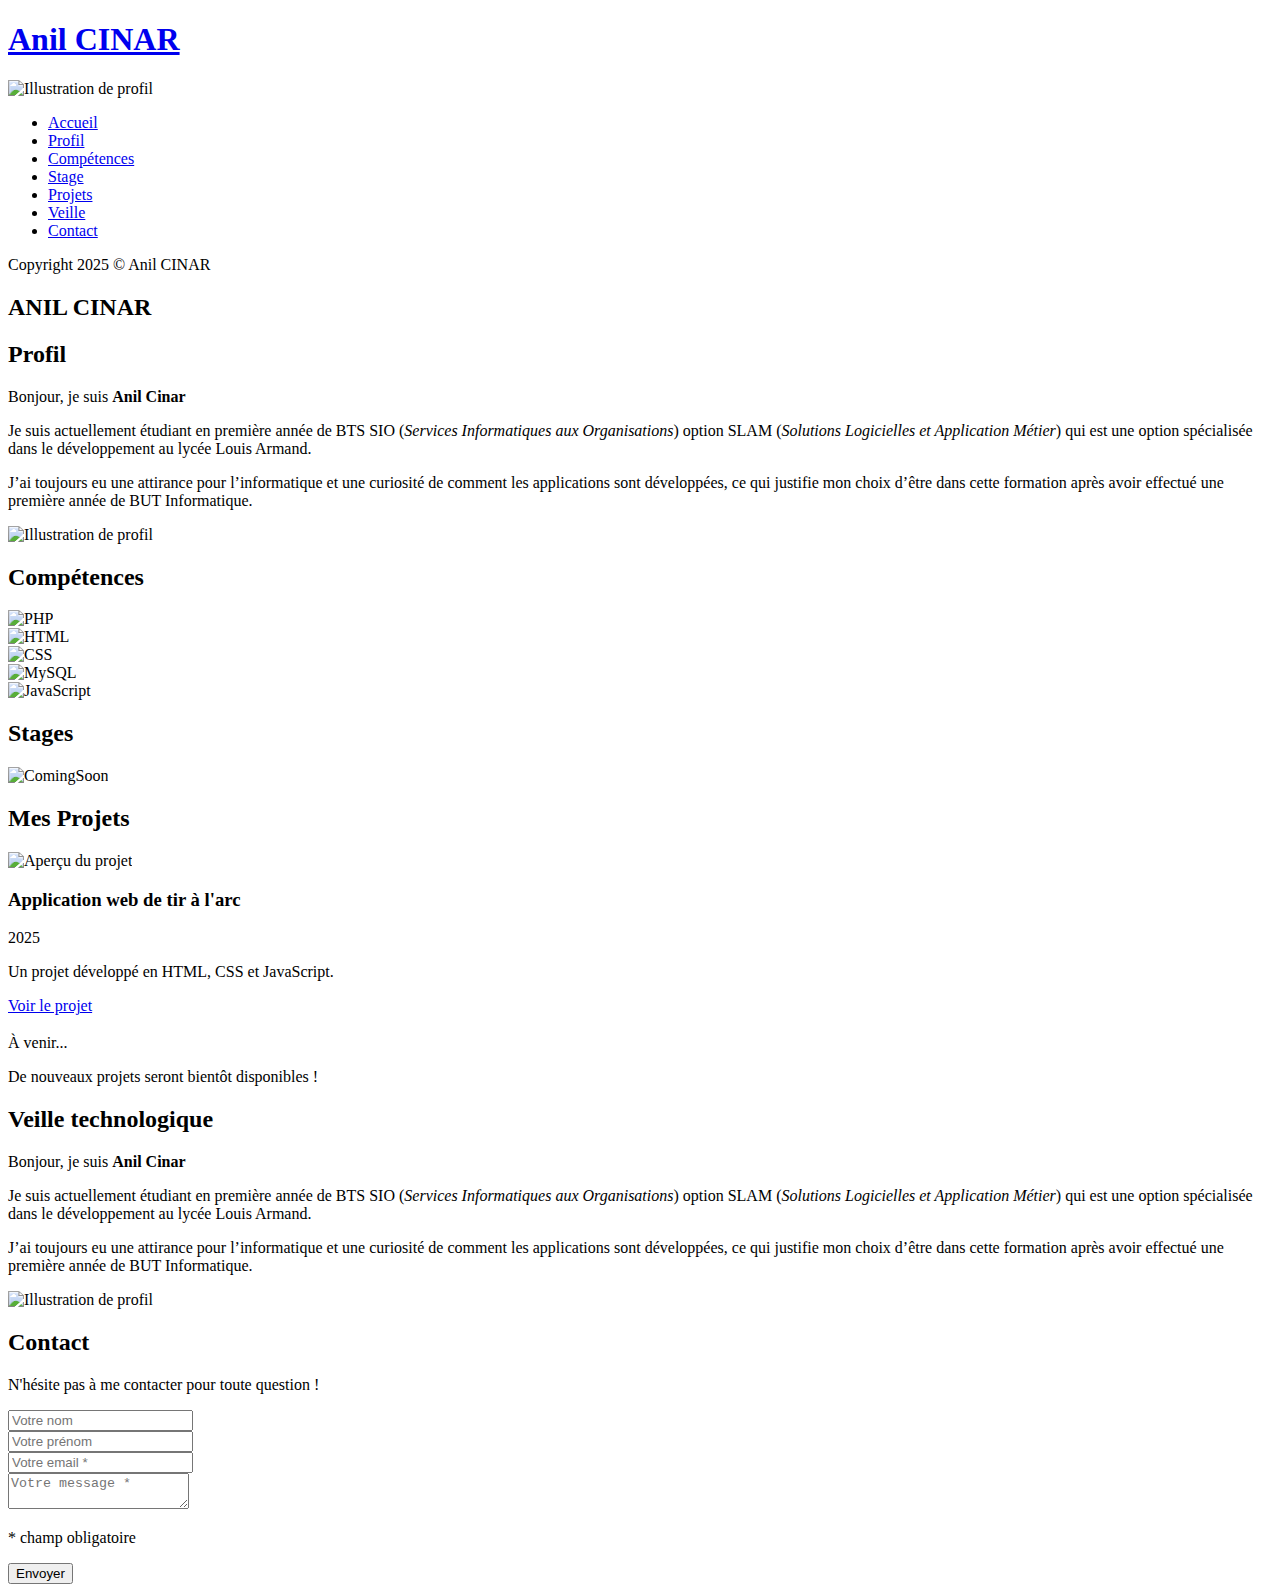
==== index.html @ c8e0af9b "Add files via upload" ====
<!DOCTYPE html>
<html lang="fr">
<head>
    <meta charset="UTF-8">
    <meta name="viewport" content="width=device-width, initial-scale=1.0">
    <title>Portfolio - Anil C.</title>
    <link rel="stylesheet" href="CSS/portfolio.css">
    <script src="JavaScript/Menu.js"></script>
</head>
<body>
    
    <header>
        
        <h1 class="logo"> <a href="index.html">Anil CINAR</a></h1>
        <nav class="navbar">
            <img src="img/tete.jpg" class="tete-logo" alt="Illustration de profil">
            <ul>
                <li><a href="index.html">Accueil</a></li>
                <li><a href="#profil">Profil</a></li>
                <li><a href="#competences">Compétences</a></li>
                <li><a href="#stage">Stage</a></li>
                <li><a href="#projets">Projets</a></li>
                <li><a href="#veille">Veille</a></li>
                <li><a href="#contact">Contact</a></li>
            </ul>
        </nav>
        <footer class="sidebar-footer">
            <p> Copyright 2025 &copy; Anil CINAR</p>
        </footer>
    </header>

    <main>
        <section class="hero">
            <h2>ANIL CINAR</h2>
            <p class="typing-container"></p> 
        </section>
   <!-- Section Profil -->
    <section id="profil" class="profil-section">
        <div class="profil-text">
            <h2>Profil</h2>
            <p>Bonjour, je suis <strong>Anil Cinar</strong></p>
            <p>Je suis actuellement étudiant en première année de BTS SIO (<em>Services Informatiques aux Organisations</em>) option SLAM (<em>Solutions Logicielles et Application Métier</em>) qui est une option spécialisée dans le développement au lycée Louis Armand.</p>
            <p>J’ai toujours eu une attirance pour l’informatique et une curiosité de comment les applications sont développées, ce qui justifie mon choix d’être dans cette formation après avoir effectué une première année de BUT Informatique.</p>
        </div>
        <div class="profil-image">
            <img src="img/imgprofil.svg" alt="Illustration de profil">
        </div>
    </section>
    <!-- Section Compétences -->
    <section id="competences" class="competences-section">
        <h2>Compétences</h2>
        <div class="competences-container">
            <div class="competence">
                <img src="img/logophp.svg" alt="PHP">
            </div>
            <div class="competence">
                <img src="img/logohtml.svg" alt="HTML">
            </div>
            <div class="competence">
                <img src="img/logocss.svg" alt="CSS">
            </div>
            <div class="competence">
                <img src="img/logosql.svg" alt="MySQL">
            </div>
            <div class="competence">
                <img src="img/logojs.svg" alt="JavaScript">
            </div>
        </div>
    </section>
<!-- Section Stages -->
<section id="stage" class="stage-section">
    <h2>Stages</h2>
    <img src="img/stage.png" alt="ComingSoon">
</section>
<!-- Section Projets -->
<section id="projets" class="projets-section">
    <h2>Mes Projets</h2>
    <div class="timeline">
        <!-- Projet existant -->
        <div class="projet-card">
            <img src="img/projet1.1.png" alt="Aperçu du projet">
            <div class="projet-info">
                <h3>Application web de tir à l'arc</h3>
                <span class="date">2025</span>
                <p>Un projet développé en HTML, CSS et JavaScript.</p>
                <a href="projet1.html" class="btn">Voir le projet</a>
            </div>
        </div>

        <!-- Projet futur -->
        <div class="projet-card futur">
            <div class="projet-info">
                <h3></h3>
                <span class="date">À venir...</span>
                <p>De nouveaux projets seront bientôt disponibles !</p>
            </div>
        </div>
    </div>
</section>
   <!-- Section Veille -->
   <section id="veille" class="veille-section">
    <div class="veille-text">
        <h2>Veille technologique</h2>
        <p>Bonjour, je suis <strong>Anil Cinar</strong></p>
        <p>Je suis actuellement étudiant en première année de BTS SIO (<em>Services Informatiques aux Organisations</em>) option SLAM (<em>Solutions Logicielles et Application Métier</em>) qui est une option spécialisée dans le développement au lycée Louis Armand.</p>
        <p>J’ai toujours eu une attirance pour l’informatique et une curiosité de comment les applications sont développées, ce qui justifie mon choix d’être dans cette formation après avoir effectué une première année de BUT Informatique.</p>
    </div>
    <div class="veille-image">
        <img src="img/veille.svg" alt="Illustration de profil">
    </div>
</section>
<!-- Section Contact -->
<section id="contact" class="contact-section">
    <h2>Contact</h2>
    <p>N'hésite pas à me contacter pour toute question !</p>
 <div class="contact-container">
    <form action="#" method="POST">
        <div class="form-row">
            <div class="form-group">
                <input type="text" id="nom" name="nom" placeholder="Votre nom">
            </div>
            <div class="form-group">
                <input type="text" id="prenom" name="prenom" placeholder="Votre prénom">
            </div>
        </div>
            <div class="form-group">
                <input type="email" id="email" name="email" placeholder="Votre email *" required>
            </div>
            <div class="form-group">
                <textarea id="message" name="message" placeholder="Votre message *" required></textarea>
            </div>
            <p>* champ obligatoire</p>
            <button type="submit">Envoyer</button>
        </form>
    </div>
</section>
 </main>
</body>
</html>
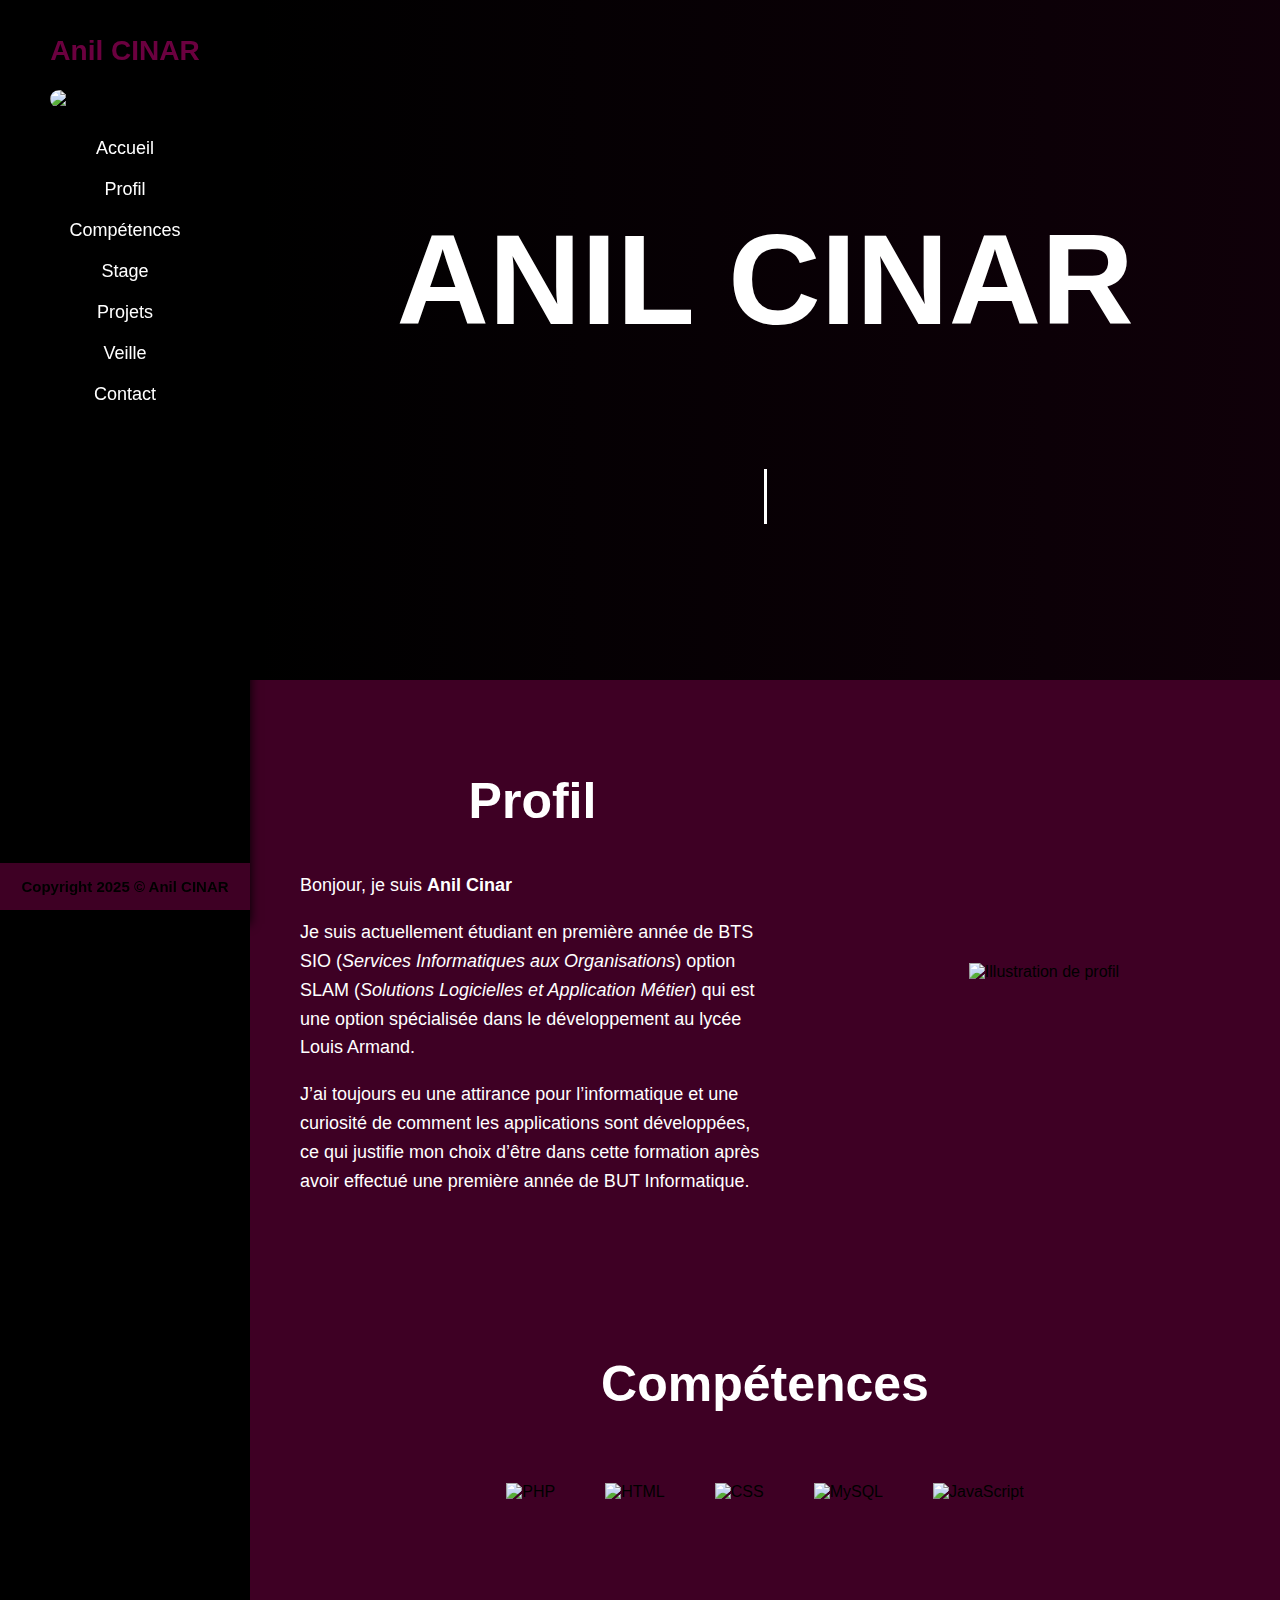
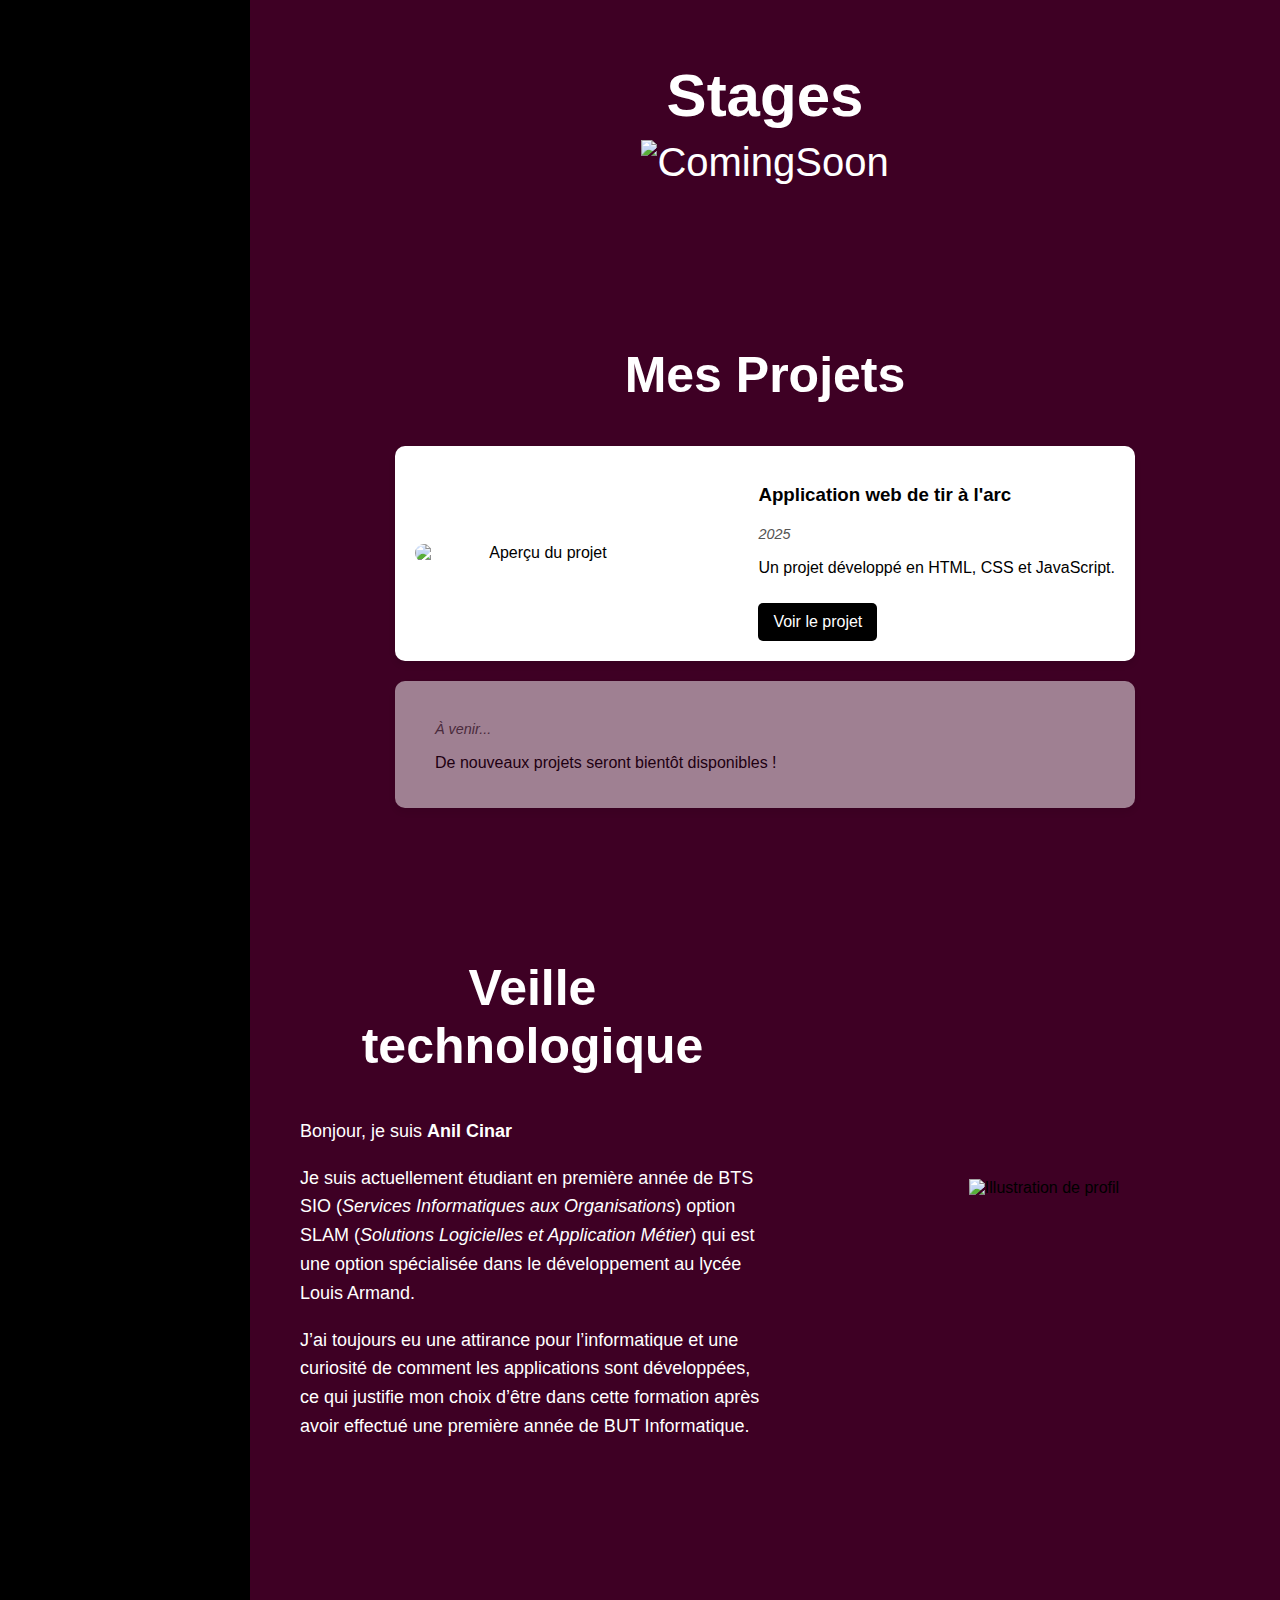
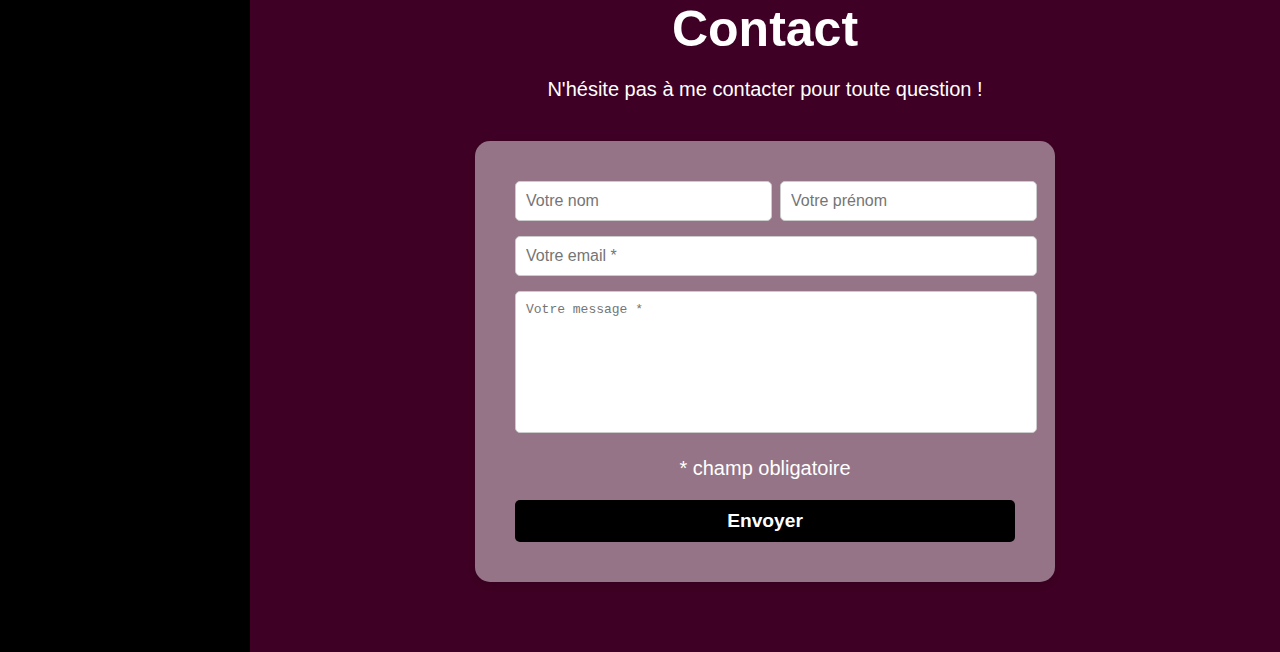
==== commit 21d573cd: "Add files via upload" ====
--- a/index.html
+++ b/index.html
@@ -4,8 +4,8 @@
     <meta charset="UTF-8">
     <meta name="viewport" content="width=device-width, initial-scale=1.0">
     <title>Portfolio - Anil C.</title>
-    <link rel="stylesheet" href="CSS/portfolio.css">
-    <script src="JavaScript/Menu.js"></script>
+    <link rel="stylesheet" href="portfolio.css">
+    <script src="Menu.js"></script>
 </head>
 <body>
     
--- a/portfolio.css
+++ b/portfolio.css
@@ -0,0 +1,466 @@
+body {
+    font-family: Arial, sans-serif;
+    margin: 0;
+    padding: 0;
+    text-align: center;
+    background-color: black;
+}
+
+header {
+    position: fixed;
+    left: 0;
+    top: 0;
+    width: 250px;
+    height: 100vh;
+    box-shadow: 0px 4px 10px rgba(0, 0, 0, 5); /* Effet d'ombre */
+    padding: 10px 0;
+}
+
+main {
+    margin-left: 250px;
+}
+
+/* Style du logo */
+header .logo a {
+    font-size: 28px;
+    font-weight: bold;
+    color: rgba(255, 0, 149, 0.418); /* Couleur de base */
+    text-decoration: none;
+    font-family: 'Poppins', sans-serif;
+    display: inline-block;
+    position: relative;
+    animation: bounceIn 2s ease-out infinite; /* Apparition avec rebond */
+    transition: color 0.3s ease-in-out;
+}
+
+/* Animation d'apparition avec effet rebond */
+@keyframes bounceIn {
+    0% {
+        opacity: 0;
+        transform: translateY(-20px);
+    }
+    50% {
+        opacity: 2;
+        transform: translateY(5px);
+    }
+    100% {
+        transform: translateY(0);
+    }
+}
+
+/* Effet au survol */
+header .logo a:hover {
+    color: white; /* Changement de couleur */
+}
+
+/* Ajout d’un soulignement animé */
+header .logo a::after {
+    content: "";
+    position: absolute;
+    left: 0;
+    bottom: -5px;
+    width: 100%;
+    height: 3px;
+    background: white;
+    transform: scaleX(0);
+    transform-origin: right;
+    transition: transform 0.3s ease-in-out;
+}
+
+header .logo a:hover::after {
+    transform: scaleX(1);
+    transform-origin: left;
+}
+
+.tete-logo {
+    width: 70px;  /* Taille de l'image */
+    height: auto;  /* Ajuste la hauteur proportionnellement */
+    margin-bottom: 20px; /* Espacement avec le menu */
+    border-radius: 10px;
+}
+
+nav ul {
+    list-style: none;
+    padding: 0;
+    margin: 0;
+    text-align: center;
+    display: flex;
+    flex-direction: column; /* Aligne les liens verticalement */
+}
+
+nav ul li {
+    display: block; /* Met chaque élément sur une nouvelle ligne */
+    margin: 0;
+}
+
+nav ul li a {
+    color: white;
+    text-decoration: none;
+    font-size: 18px;
+    display: block; /* S'assure que chaque lien prend toute la largeur */
+    padding: 10px 0; /* Ajoute un peu d'espace autour des liens */
+}
+
+nav ul li a:hover {
+    color: white;
+    transform: scale(1);
+    background-color: grey;
+    padding: 5px;
+    border-radius: 5px;
+}
+
+.sidebar-footer {
+    width: 100%;
+    text-align: center;
+    background-color: rgba(255, 0, 149, 0.242);
+    font-size: 15px;
+    font-weight: bold;
+    position: absolute;
+    bottom: 10px;
+}
+
+@keyframes animatedBackground {
+    0% {
+        background-position: 0% 50%;
+    }
+    50% {
+        background-position: 100% 50%;
+    }
+    100% {
+        background-position: 0% 50%;
+    }
+}
+
+.hero {
+    text-align: center;
+    padding: 100px 20px;
+    color: white;
+    font-size: 2em;
+    font-weight: bold;
+    background: linear-gradient(270deg, rgba(255, 0, 149, 0.242), black);
+    background-size: 400% 400%;
+    animation: animatedBackground 10s infinite ease-in-out;
+}
+
+.hero h2 {
+    font-size: 4em;
+    text-transform: uppercase;
+}
+
+.hero p {
+    font-size: 1.5em;
+    margin-top: 10px;
+}
+
+.typing-container {
+    display: inline-block;
+    font-size: 2em;
+    font-weight: bold;
+    border-right: 3px solid white; /* Curseur d'écriture */
+    white-space: nowrap;
+    overflow: hidden;
+    width: 0;
+    animation: typing 3s steps(20, end) infinite alternate, blinkCursor 0.7s infinite;
+}
+
+@keyframes typing {
+    from { width: 0; }
+    to { width: 100%; }
+}
+
+@keyframes blinkCursor {
+    50% { border-color: transparent; }
+}
+
+/* ----------------------- PROFIL ----------------------*/
+.profil-section {
+    display: flex;
+    justify-content: space-between;
+    align-items: center;
+    padding: 50px;
+    background-color: rgba(255, 0, 149, 0.242);
+}
+
+.profil-text {
+    width: 50%;
+    text-align: left;
+    font-size: 18px;
+    color: white;
+}
+
+.profil-text h2 {
+    text-align: center;
+    font-size: 50px;
+    font-weight: bold;
+}
+
+.profil-text p {
+    line-height: 1.6;
+}
+
+.profil-image {
+    width: 40%;
+    text-align: center;
+}
+
+.profil-image img {
+    max-width: 100%;
+    height: auto;
+    border-radius: 10px;
+    padding: 20px;
+}
+
+html {
+    scroll-behavior: smooth;
+}
+
+/* ----------------------- COMPETENCES ----------------------*/
+.competences-section {
+    padding: 50px;
+    background-color: rgba(255, 0, 149, 0.242);
+}
+
+.competences-section h2 {
+    color: white; 
+    font-size: 50px;
+    font-weight: bold;
+    margin-bottom: 70px;
+}
+
+.competences-container {
+    display: flex;
+    justify-content: center;
+    gap: 50px;
+    flex-wrap: wrap;
+}
+
+.competence {
+    max-width: 300px;
+}
+
+.competence img {
+    width: 150px;
+    height: 150px;
+    object-fit: cover;
+}
+
+/* ----------------------- STAGES ----------------------*/
+.stage-section {
+    padding: 60px; /* Ajustement du padding */
+    background-color:rgba(255, 0, 149, 0.242);
+    font-size: 40px;
+    color: white;
+}
+
+.stage-section h2 {
+    font-weight: bold;
+    margin-bottom: 10px;
+}
+
+/* ----------------------- PROJETS ----------------------*/
+.projets-section {
+    text-align: center;
+    padding: 60px;
+    background-color: rgba(255, 0, 149, 0.242);
+}
+
+.projets-section h2{
+    color: white;
+    font-size: 50px;
+}
+
+/* Timeline */
+.timeline {
+    display: flex;
+    flex-direction: column;
+    align-items: center;
+    gap: 20px;
+}
+
+/* Carte projet */
+.projet-card {
+    display: flex;
+    align-items: center;
+    justify-content: space-between;
+    background: white;
+    padding: 20px;
+    border-radius: 10px;
+    box-shadow: 0px 4px 6px rgba(0, 0, 0, 0.1);
+    max-width: 700px;
+    width: 90%;
+    transition: transform 0.3s ease-in-out, box-shadow 0.3s ease-in-out;
+}
+
+/* Effet au survol */
+.projet-card:hover {
+    transform: scale(1.05);
+    box-shadow: 0px 6px 10px rgba(0, 0, 0, 0.2);
+}
+
+/* Image du projet */
+.projet-card img {
+    width: 250px;
+    height: auto;
+    border-radius: 10px;
+}
+
+/* Infos du projet */
+.projet-info {
+    text-align: left;
+    margin-left: 20px;
+}
+
+/* Date du projet */
+.date {
+    font-size: 0.9em;
+    color: #555;
+    font-style: italic;
+}
+
+/* Bouton */
+.btn {
+    display: inline-block;
+    padding: 10px 15px;
+    background-color: black;
+    color: white;
+    text-decoration: none;
+    border-radius: 5px;
+    margin-top: 10px;
+}
+
+/* Effet bouton au survol */
+.btn:hover {
+    background-color: rgba(255, 0, 149, 0.242);
+}
+
+.projet-card.futur {
+    opacity: 0.5;
+}
+
+/* ----------------------- VEILLE ----------------------*/
+.veille-section {
+    display: flex;
+    justify-content: space-between;
+    align-items: center;
+    padding: 50px;
+    background-color: rgba(255, 0, 149, 0.242);
+}
+
+.veille-text {
+    width: 50%;
+    text-align: left;
+    font-size: 18px;
+    color: white;
+}
+
+.veille-text h2 {
+    text-align: center;
+    font-size: 50px;
+    font-weight: bold;
+}
+
+.veille-text p {
+    line-height: 1.6;
+}
+
+.veille-image {
+    width: 40%;
+    text-align: center;
+}
+
+.veille-image img {
+    max-width: 100%;
+    height: auto;
+    border-radius: 10px;
+    padding: 20px;
+}
+
+/* ----------------------- CONTACT ----------------------*/
+.contact-section {
+    padding: 50px 150px; /* Ajustement du padding */
+    background-color:rgba(255, 0, 149, 0.242);
+    color: white;
+}
+
+.contact-section p {
+    font-size: 20px;
+}
+
+.contact-section h2 {
+    font-size: 50px;
+    font-weight: bold;
+    margin-bottom: 10px;
+}
+
+.contact-container {
+    display: flex;
+    flex-direction: column; /* Met le texte au-dessus du formulaire */
+    align-items: center;
+    max-width: 900px;
+    margin: auto;
+    padding: 20px;
+}
+
+.contact-info {
+    max-width: 100%;
+    margin-bottom: 20px; /* Espace entre le texte et le formulaire */
+    text-align: center;
+}
+
+form {
+    max-width: 500px;
+    width: 100%;
+    background: rgba(245, 245, 245, 0.473);
+    padding: 40px;
+    border-radius: 15px;
+    box-shadow: 0px 4px 6px rgba(0, 0, 0, 0.1);
+}
+
+.form-group {
+    margin-bottom: 15px;
+    text-align: left;
+}
+
+label {
+    font-weight: bold;
+    display: block;
+    margin-bottom: 5px;
+}
+
+input, textarea {
+    width: 100%;
+    padding: 10px;
+    border: 1px solid #ccc;
+    border-radius: 5px;
+    font-size: 1em;
+}
+
+textarea {
+    height: 120px;
+    resize: none;
+}
+
+button {
+    width: 100%;
+    padding: 10px;
+    background-color: black;
+    border: none;
+    color: white;
+    font-size: 1.2em;
+    font-weight: bold;
+    border-radius: 5px;
+    cursor: pointer;
+}
+
+button:hover {
+    background-color: rgba(255, 0, 149, 0.242);
+}
+
+.form-row {
+    display: flex;
+    gap: 30px; /* Espacement entre les champs */
+}
+
+.form-row .form-group {
+    flex: 1; /* Permet aux deux champs de prendre la moitié de l'espace */
+}
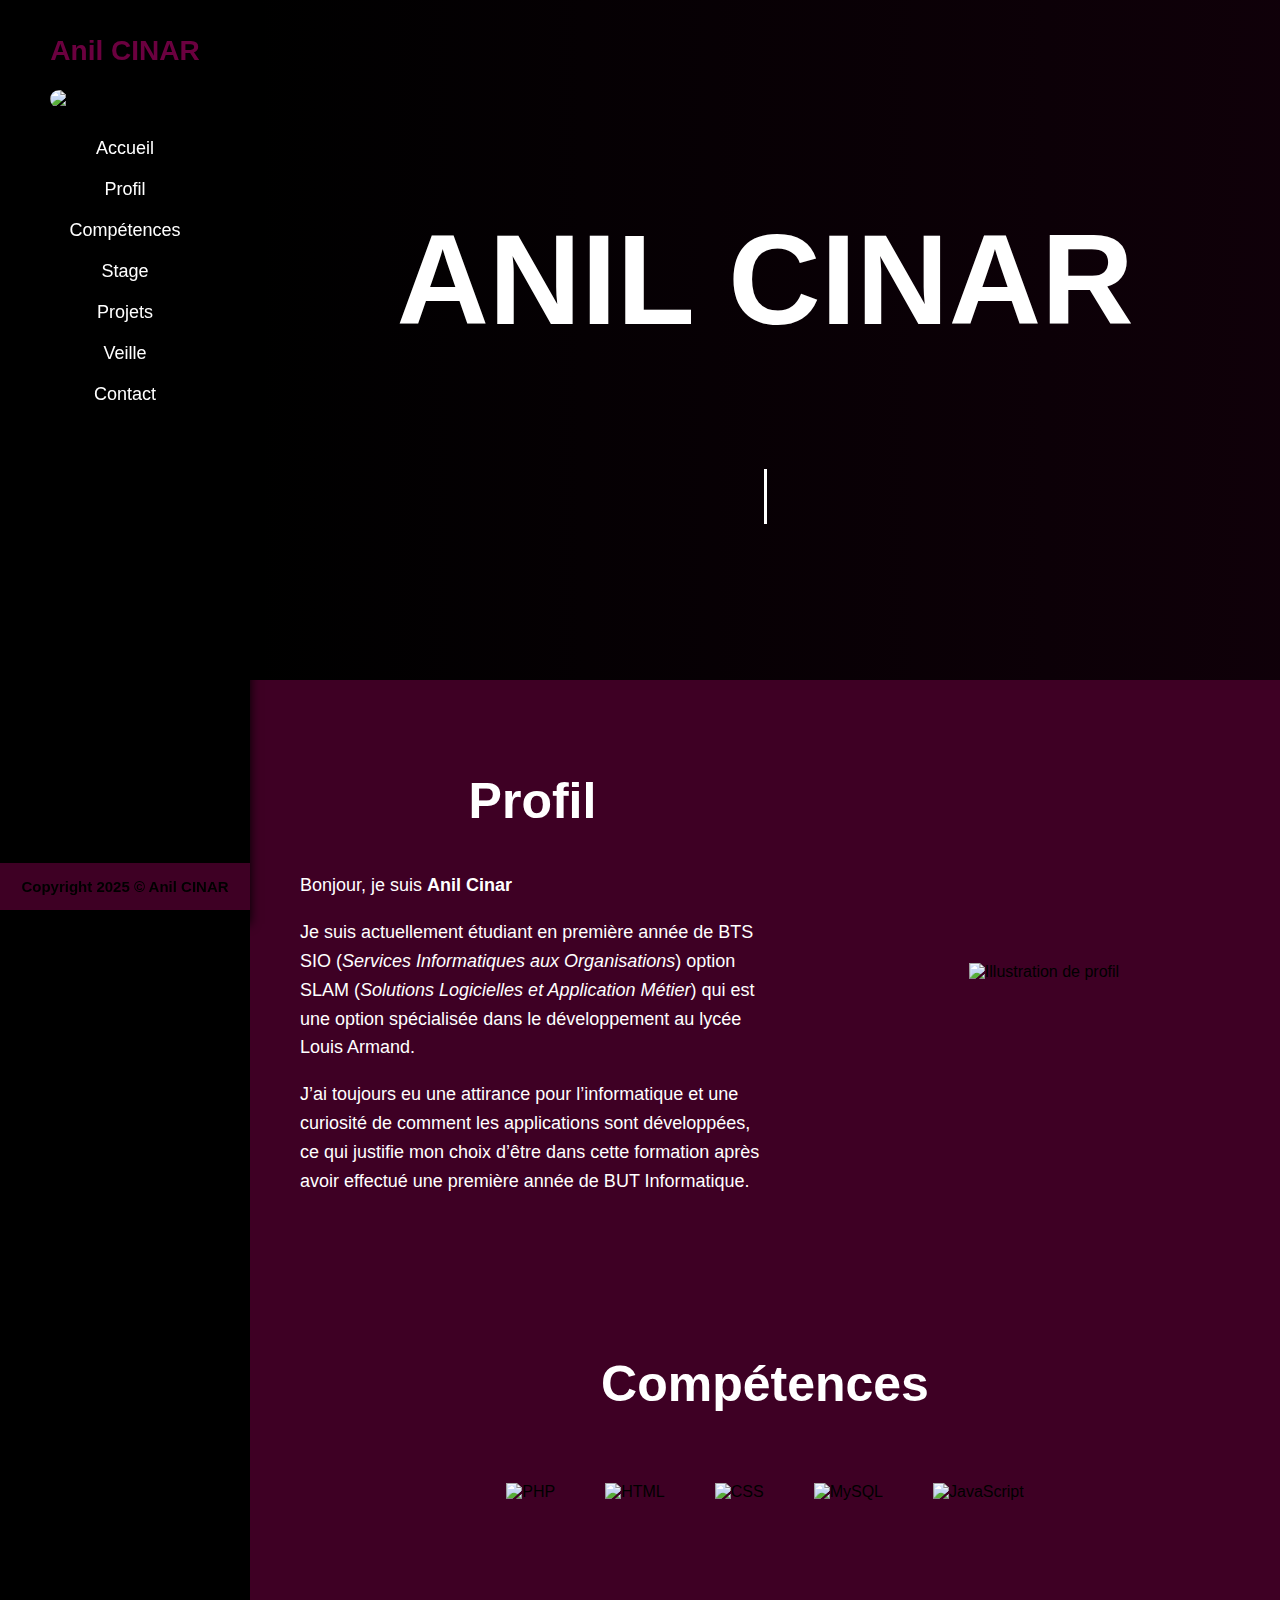
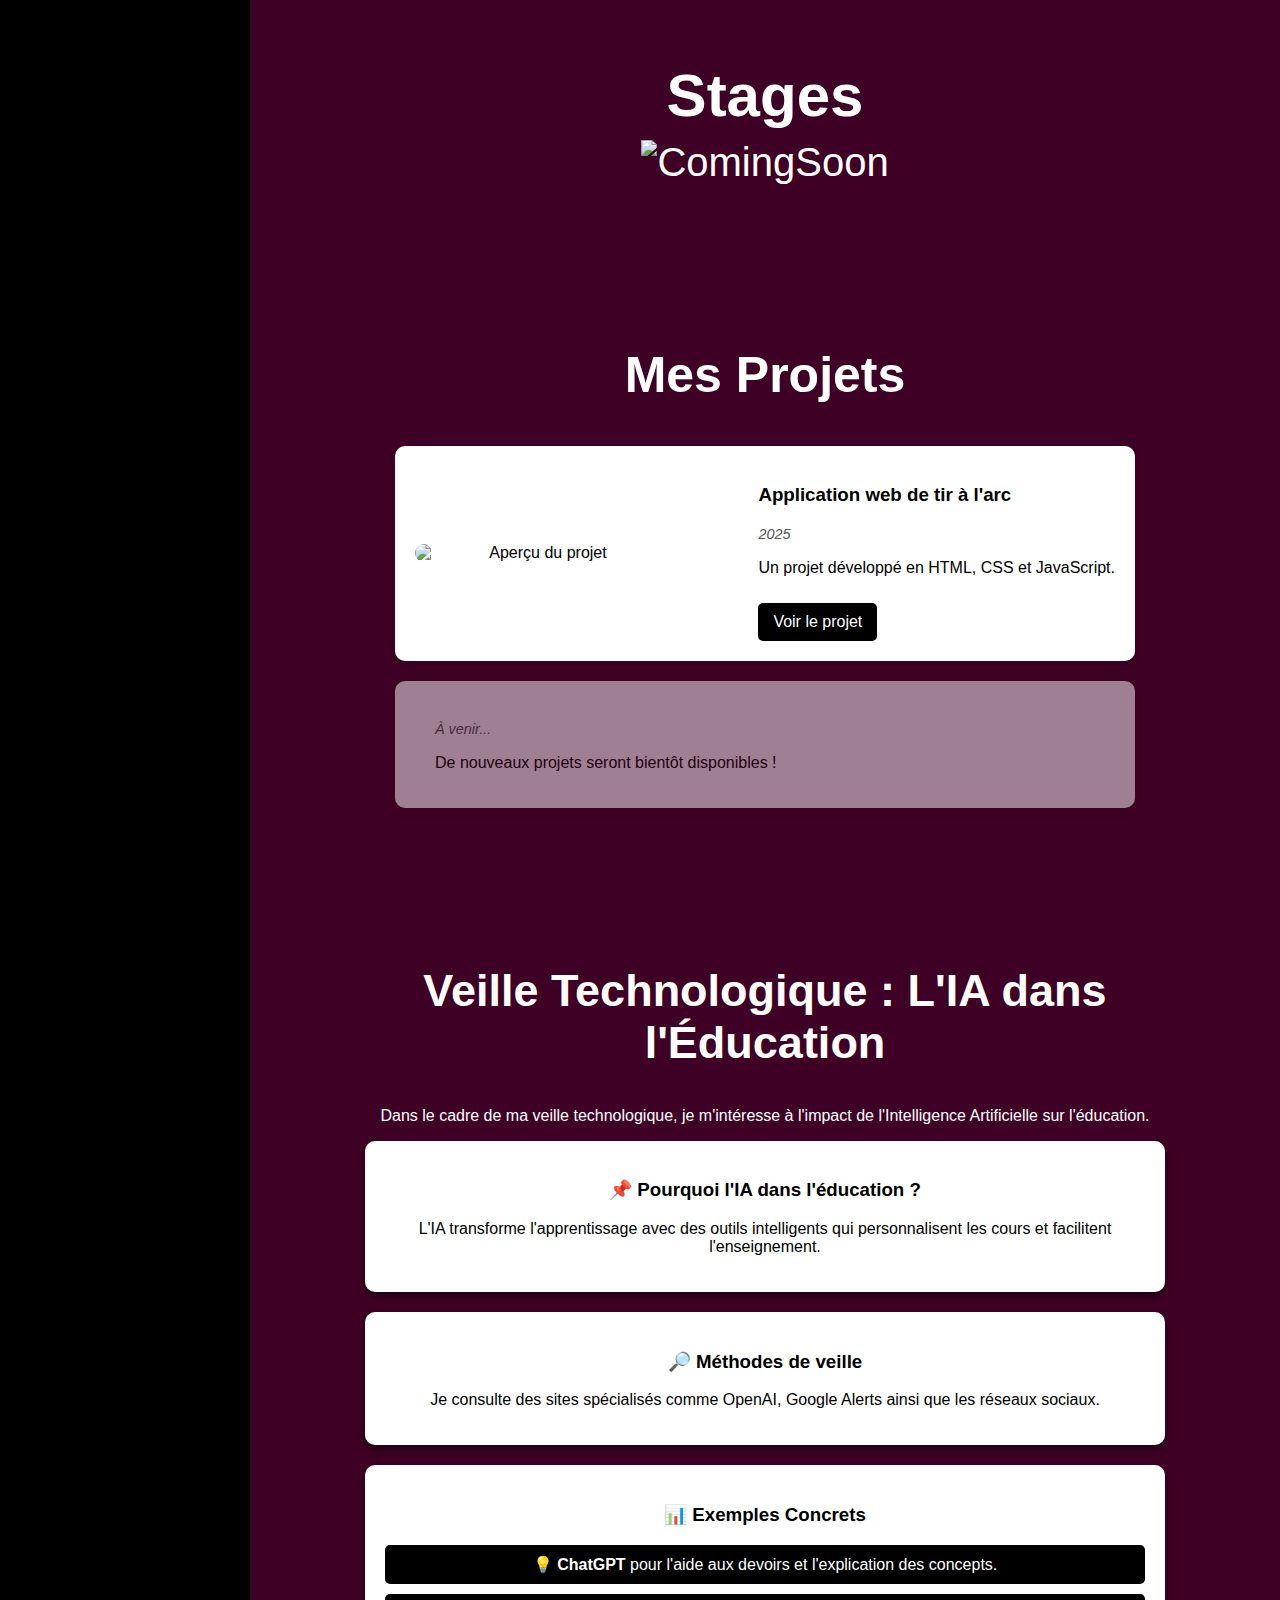
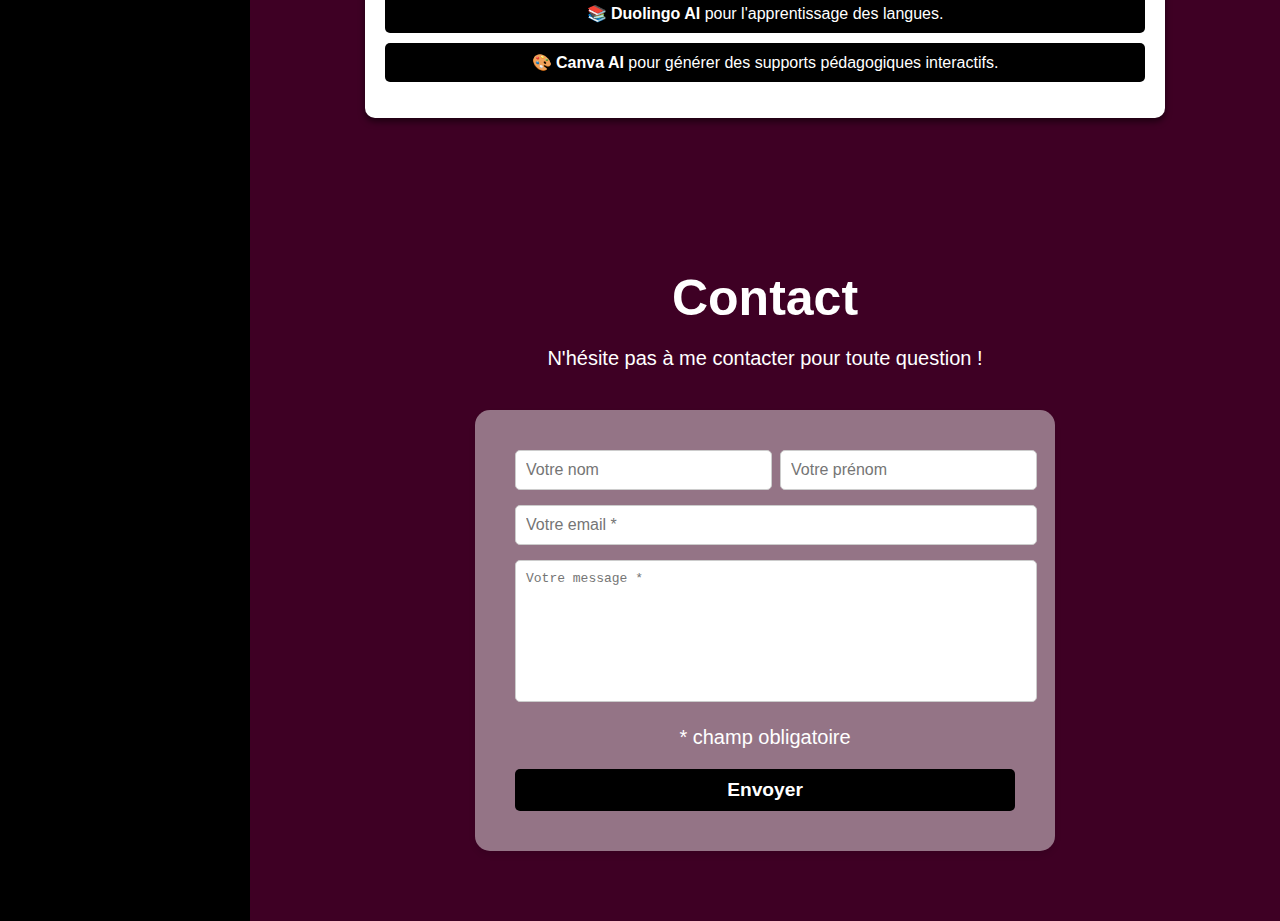
==== commit a8b3e079: "Add files via upload" ====
--- a/index.html
+++ b/index.html
@@ -99,16 +99,31 @@
 </section>
    <!-- Section Veille -->
    <section id="veille" class="veille-section">
-    <div class="veille-text">
-        <h2>Veille technologique</h2>
-        <p>Bonjour, je suis <strong>Anil Cinar</strong></p>
-        <p>Je suis actuellement étudiant en première année de BTS SIO (<em>Services Informatiques aux Organisations</em>) option SLAM (<em>Solutions Logicielles et Application Métier</em>) qui est une option spécialisée dans le développement au lycée Louis Armand.</p>
-        <p>J’ai toujours eu une attirance pour l’informatique et une curiosité de comment les applications sont développées, ce qui justifie mon choix d’être dans cette formation après avoir effectué une première année de BUT Informatique.</p>
-    </div>
-    <div class="veille-image">
-        <img src="img/veille.svg" alt="Illustration de profil">
+    <h2>Veille Technologique : L'IA dans l'Éducation</h2>
+    <p>Dans le cadre de ma veille technologique, je m'intéresse à l'impact de l'Intelligence Artificielle sur l'éducation.</p>
+
+    <div class="veille-container">
+        <div class="veille-content">
+            <h3>📌 Pourquoi l'IA dans l'éducation ?</h3>
+            <p>L'IA transforme l'apprentissage avec des outils intelligents qui personnalisent les cours et facilitent l'enseignement.</p>
+        </div>
+
+        <div class="veille-content">
+            <h3>🔎 Méthodes de veille</h3>
+            <p>Je consulte des sites spécialisés comme OpenAI, Google Alerts ainsi que les réseaux sociaux.</p>
+        </div>
+
+        <div class="veille-content">
+            <h3>📊 Exemples Concrets</h3>
+            <ul>
+                <li>💡 <strong>ChatGPT</strong> pour l'aide aux devoirs et l'explication des concepts.</li>
+                <li>📚 <strong>Duolingo AI</strong> pour l'apprentissage des langues.</li>
+                <li>🎨 <strong>Canva AI</strong> pour générer des supports pédagogiques interactifs.</li>
+            </ul>
+        </div>
     </div>
 </section>
+
 <!-- Section Contact -->
 <section id="contact" class="contact-section">
     <h2>Contact</h2>
@@ -136,5 +151,4 @@
 </section>
  </main>
 </body>
-</html>
-
+</html>--- a/portfolio.css
+++ b/portfolio.css
@@ -339,40 +339,56 @@
 
 /* ----------------------- VEILLE ----------------------*/
 .veille-section {
-    display: flex;
-    justify-content: space-between;
-    align-items: center;
-    padding: 50px;
-    background-color: rgba(255, 0, 149, 0.242);
-}
-
-.veille-text {
-    width: 50%;
-    text-align: left;
-    font-size: 18px;
-    color: white;
-}
-
-.veille-text h2 {
-    text-align: center;
-    font-size: 50px;
-    font-weight: bold;
-}
-
-.veille-text p {
-    line-height: 1.6;
-}
-
-.veille-image {
-    width: 40%;
-    text-align: center;
-}
-
-.veille-image img {
-    max-width: 100%;
-    height: auto;
+    background-color: rgba(255, 0, 149, 0.242);
+    padding: 60px;
+    text-align: center;
+}
+
+.veille-section h2 { 
+    color: white;
+    font-size: 45px;
+}
+
+.veille-section p { 
+    color: white;
+}
+
+.veille-content p { 
+    color: black;
+}
+
+.veille-container {
+    display: flex;
+    flex-direction: column;
+    gap: 20px;
+    max-width: 800px;
+    margin: auto;
+}
+
+.veille-content {
+    background: white;
+    padding: 20px;
     border-radius: 10px;
-    padding: 20px;
+    box-shadow: 0px 4px 6px rgba(0, 0, 0, 0.5);
+    transition: transform 0.3s ease-in-out;
+}
+
+.veille-content:hover {
+    transform: scale(1.05);
+}
+
+/* Liste stylée */
+.veille-content ul {
+    list-style: none;
+    padding: 0;
+}
+
+.veille-content ul li {
+    background: black;
+    color: white;
+    padding: 10px;
+    border-radius: 5px;
+    margin-bottom: 10px;
 }
 
 /* ----------------------- CONTACT ----------------------*/
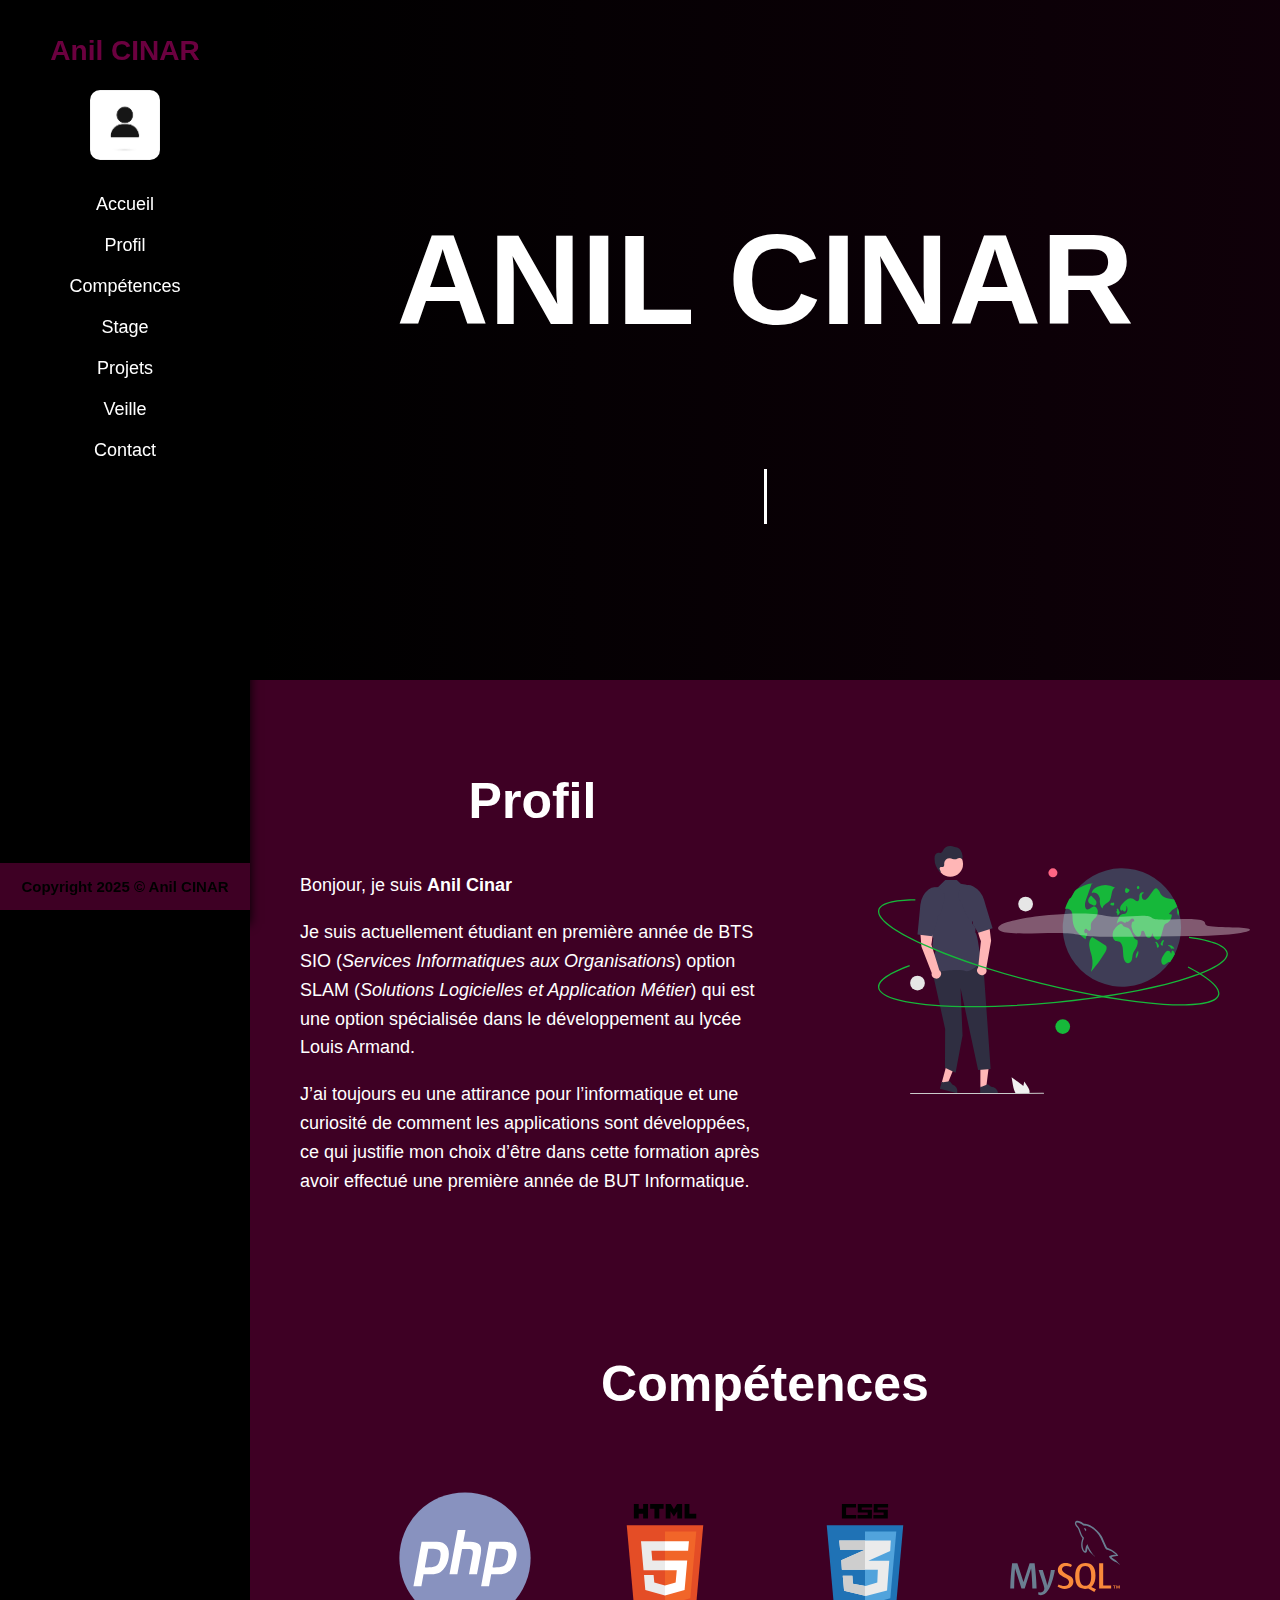
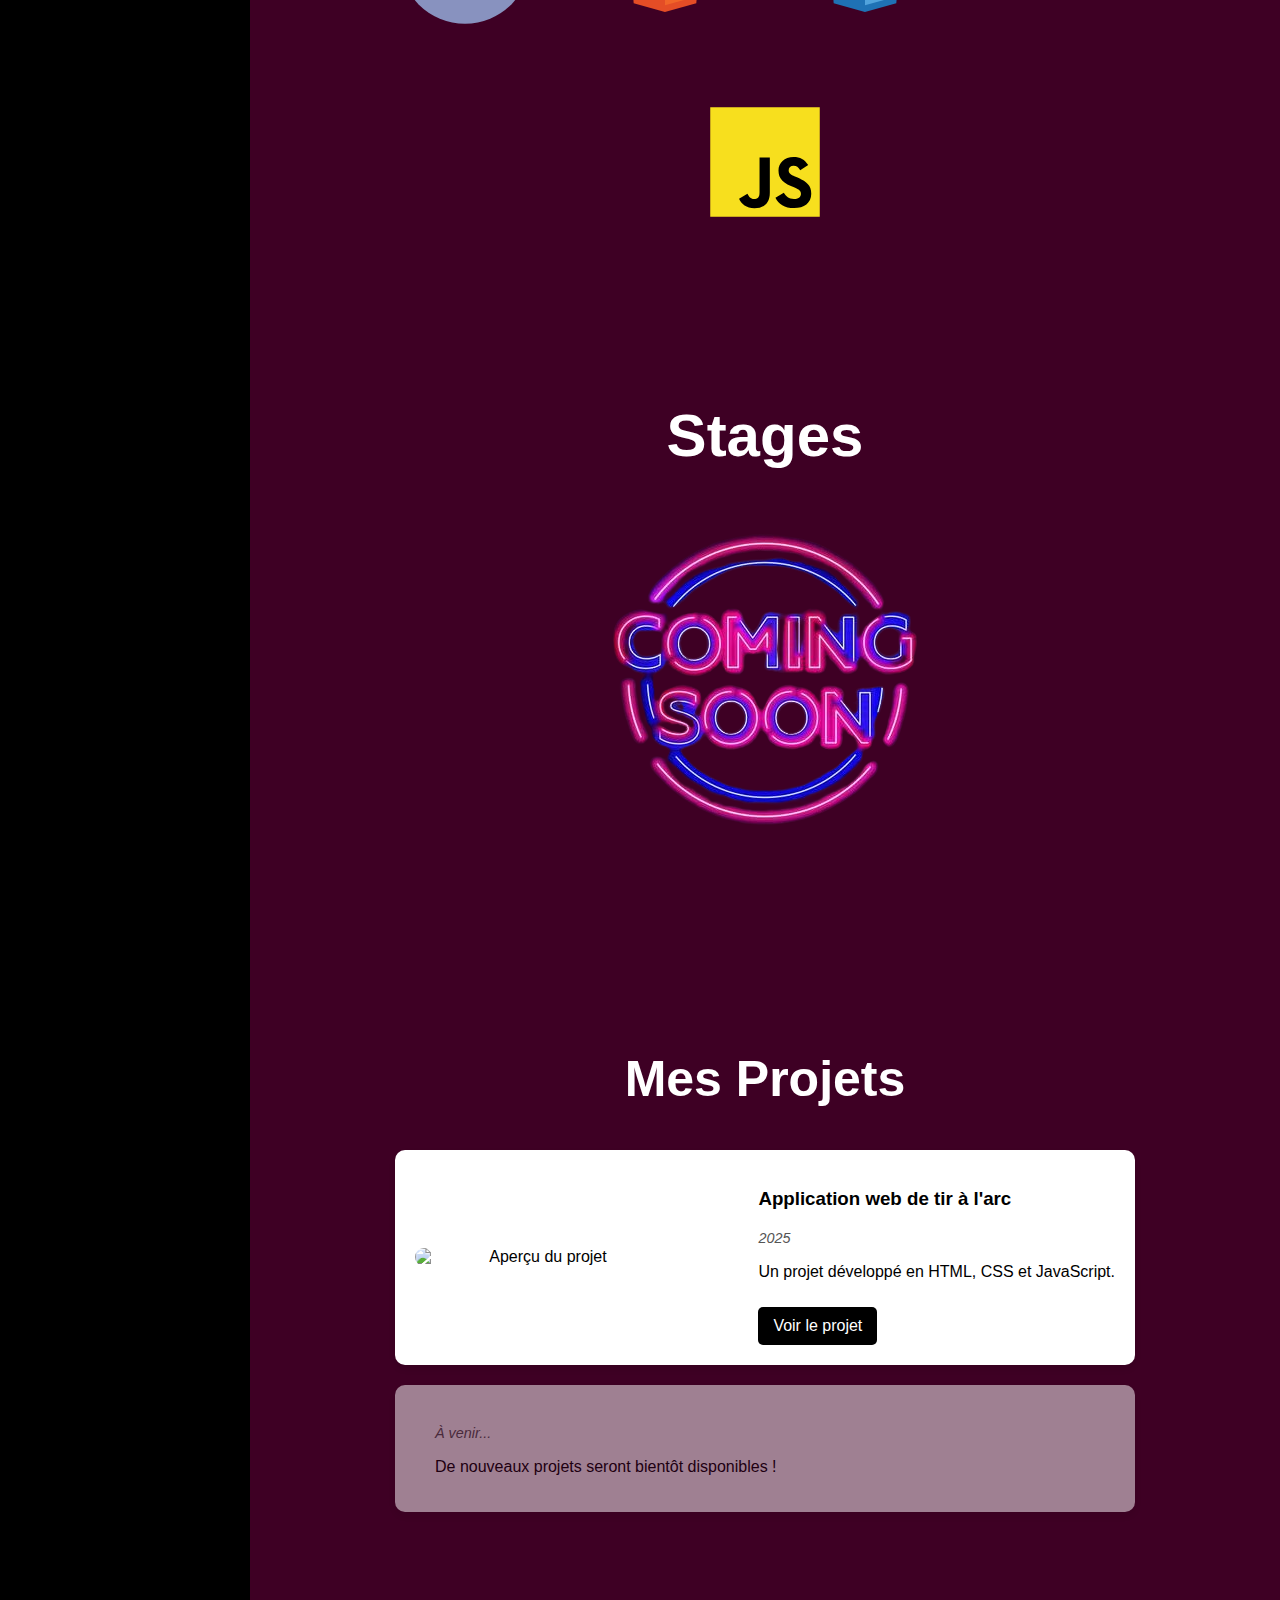
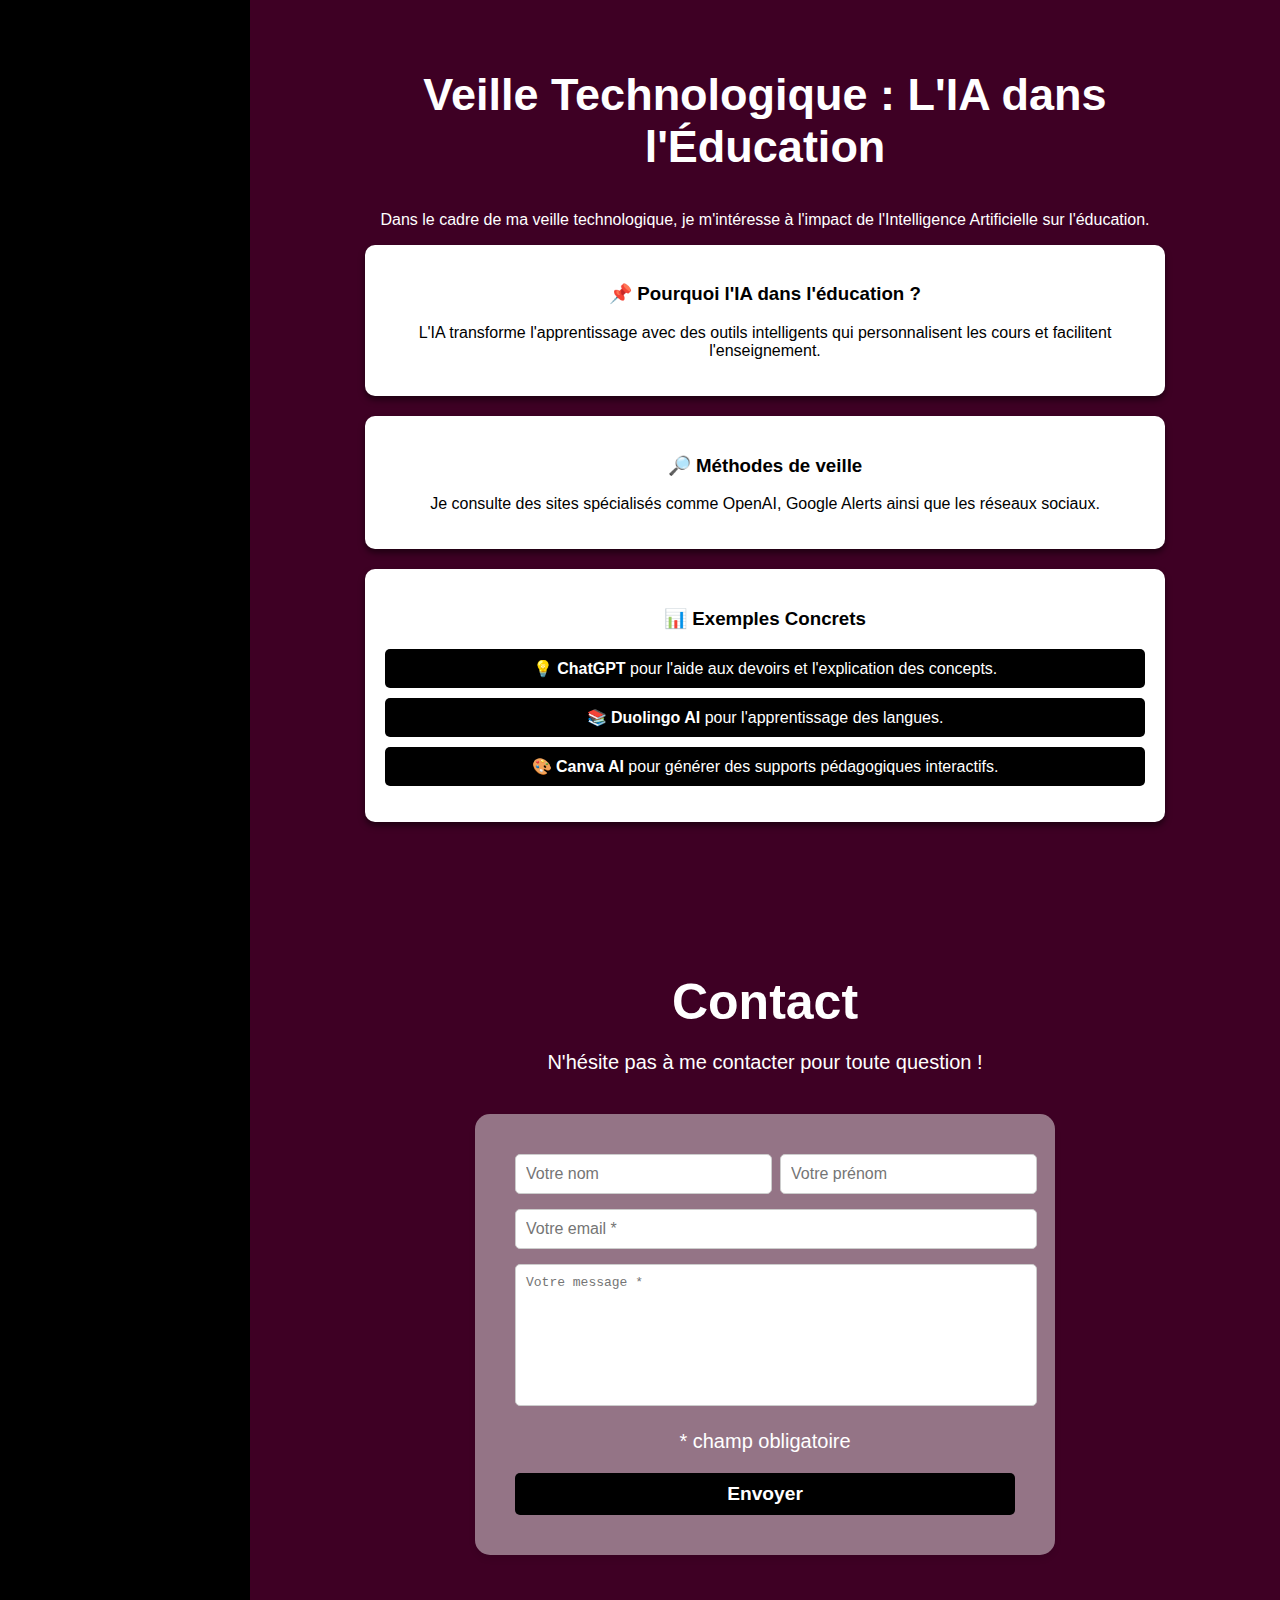
==== commit 5a9a4c15: "Add files via upload" ====
--- a/index.html
+++ b/index.html
@@ -13,7 +13,7 @@
         
         <h1 class="logo"> <a href="index.html">Anil CINAR</a></h1>
         <nav class="navbar">
-            <img src="img/tete.jpg" class="tete-logo" alt="Illustration de profil">
+            <img src="tete.jpg" class="tete-logo" alt="Illustration de profil">
             <ul>
                 <li><a href="index.html">Accueil</a></li>
                 <li><a href="#profil">Profil</a></li>
@@ -43,7 +43,7 @@
             <p>J’ai toujours eu une attirance pour l’informatique et une curiosité de comment les applications sont développées, ce qui justifie mon choix d’être dans cette formation après avoir effectué une première année de BUT Informatique.</p>
         </div>
         <div class="profil-image">
-            <img src="img/imgprofil.svg" alt="Illustration de profil">
+            <img src="imgprofil.svg" alt="Illustration de profil">
         </div>
     </section>
     <!-- Section Compétences -->
@@ -51,26 +51,26 @@
         <h2>Compétences</h2>
         <div class="competences-container">
             <div class="competence">
-                <img src="img/logophp.svg" alt="PHP">
+                <img src="logophp.svg" alt="PHP">
             </div>
             <div class="competence">
-                <img src="img/logohtml.svg" alt="HTML">
+                <img src="logohtml.svg" alt="HTML">
             </div>
             <div class="competence">
-                <img src="img/logocss.svg" alt="CSS">
+                <img src="logocss.svg" alt="CSS">
             </div>
             <div class="competence">
-                <img src="img/logosql.svg" alt="MySQL">
+                <img src="logosql.svg" alt="MySQL">
             </div>
             <div class="competence">
-                <img src="img/logojs.svg" alt="JavaScript">
+                <img src="logojs.svg" alt="JavaScript">
             </div>
         </div>
     </section>
 <!-- Section Stages -->
 <section id="stage" class="stage-section">
     <h2>Stages</h2>
-    <img src="img/stage.png" alt="ComingSoon">
+    <img src="stage.png" alt="ComingSoon">
 </section>
 <!-- Section Projets -->
 <section id="projets" class="projets-section">
@@ -78,7 +78,7 @@
     <div class="timeline">
         <!-- Projet existant -->
         <div class="projet-card">
-            <img src="img/projet1.1.png" alt="Aperçu du projet">
+            <img src="projet1.1.png" alt="Aperçu du projet">
             <div class="projet-info">
                 <h3>Application web de tir à l'arc</h3>
                 <span class="date">2025</span>
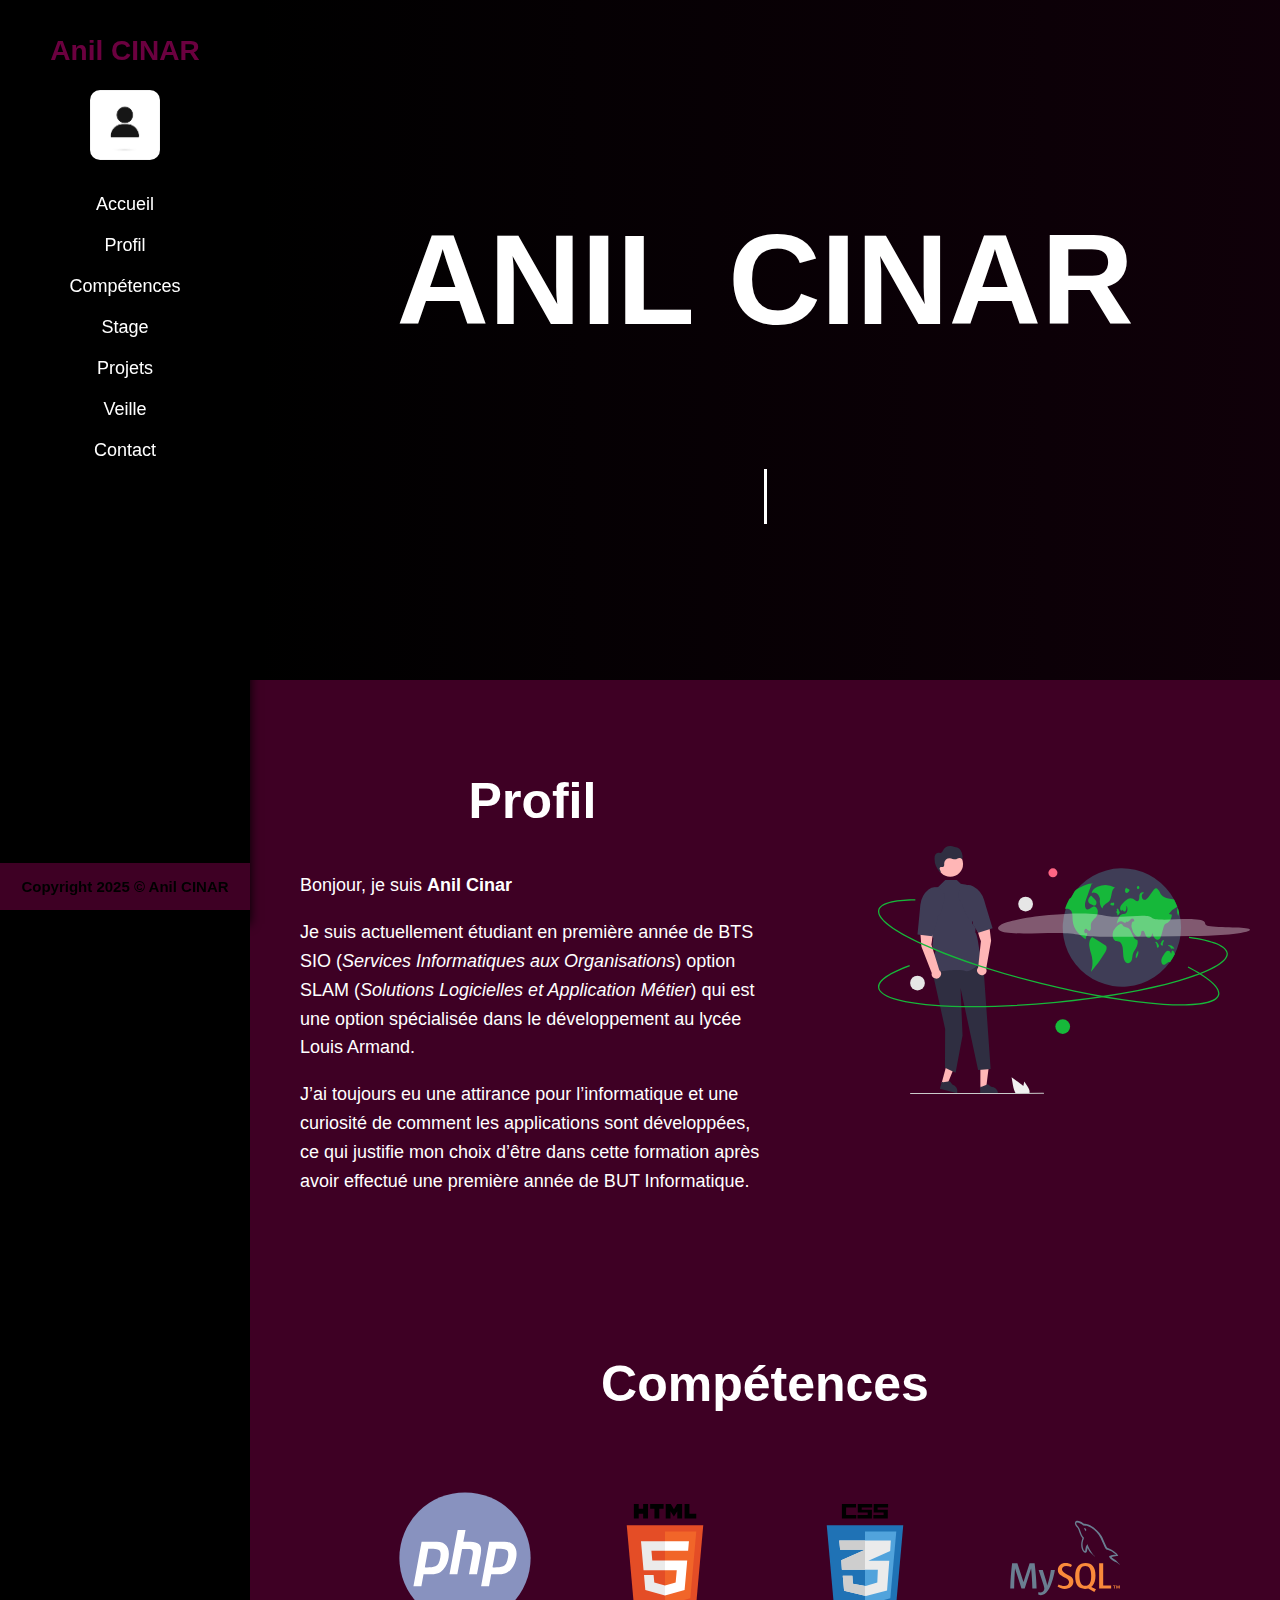
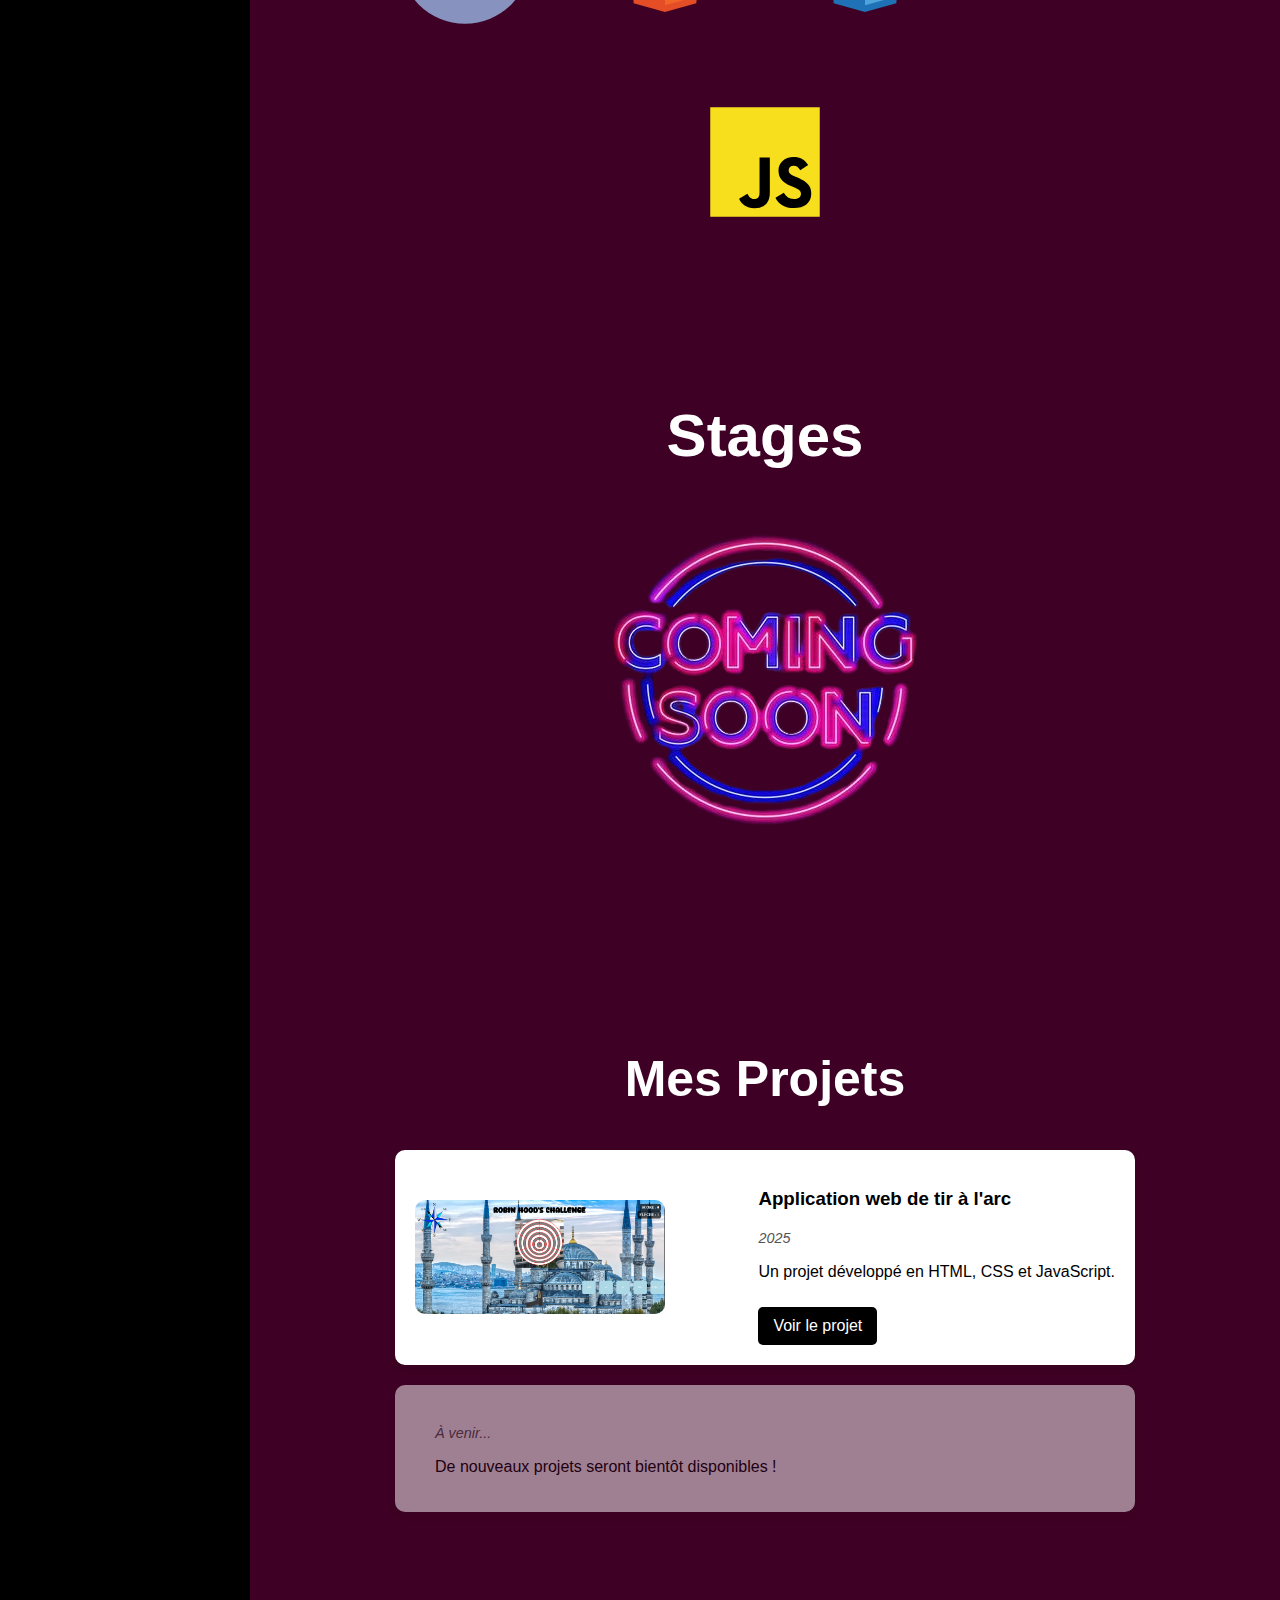
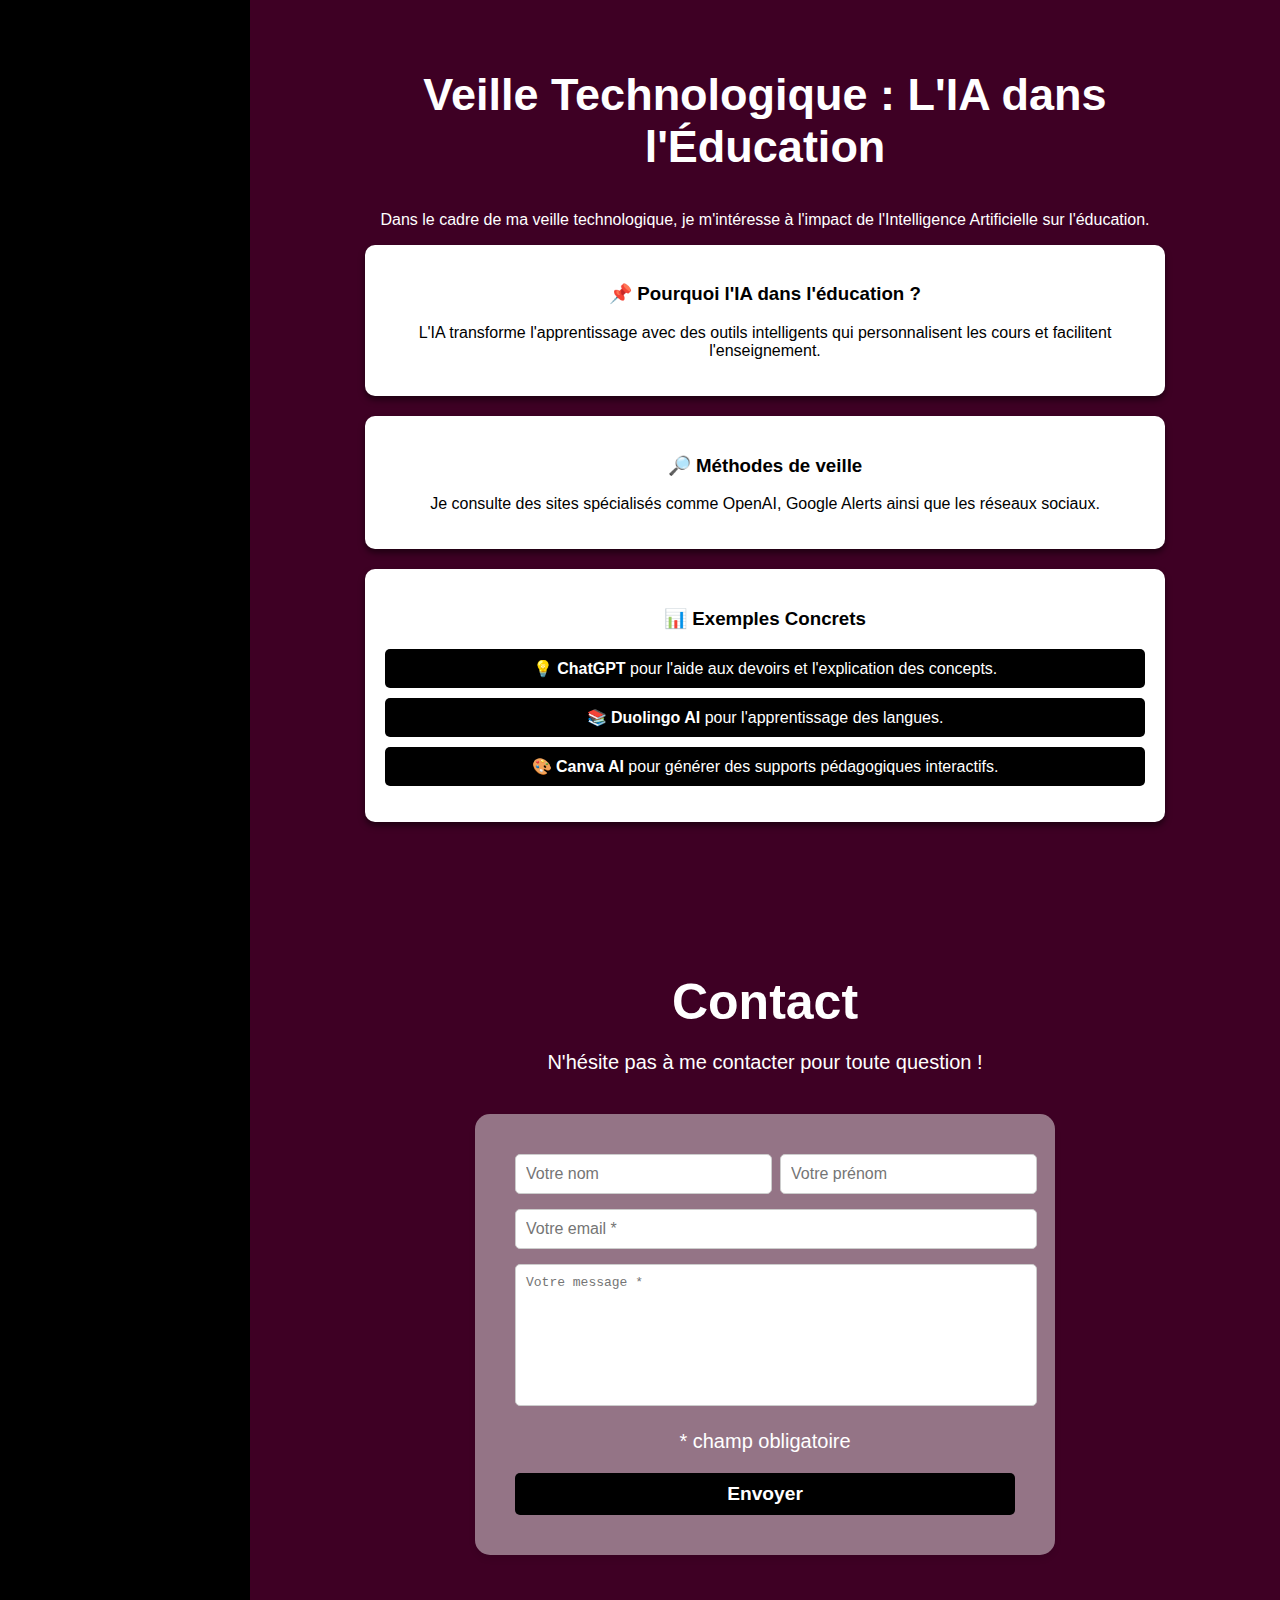
==== commit d4a30dee: "Add files via upload" ====
--- a/index.html
+++ b/index.html
@@ -78,7 +78,7 @@
     <div class="timeline">
         <!-- Projet existant -->
         <div class="projet-card">
-            <img src="projet1.1.png" alt="Aperçu du projet">
+            <img src="projet1.1.PNG" alt="Aperçu du projet">
             <div class="projet-info">
                 <h3>Application web de tir à l'arc</h3>
                 <span class="date">2025</span>
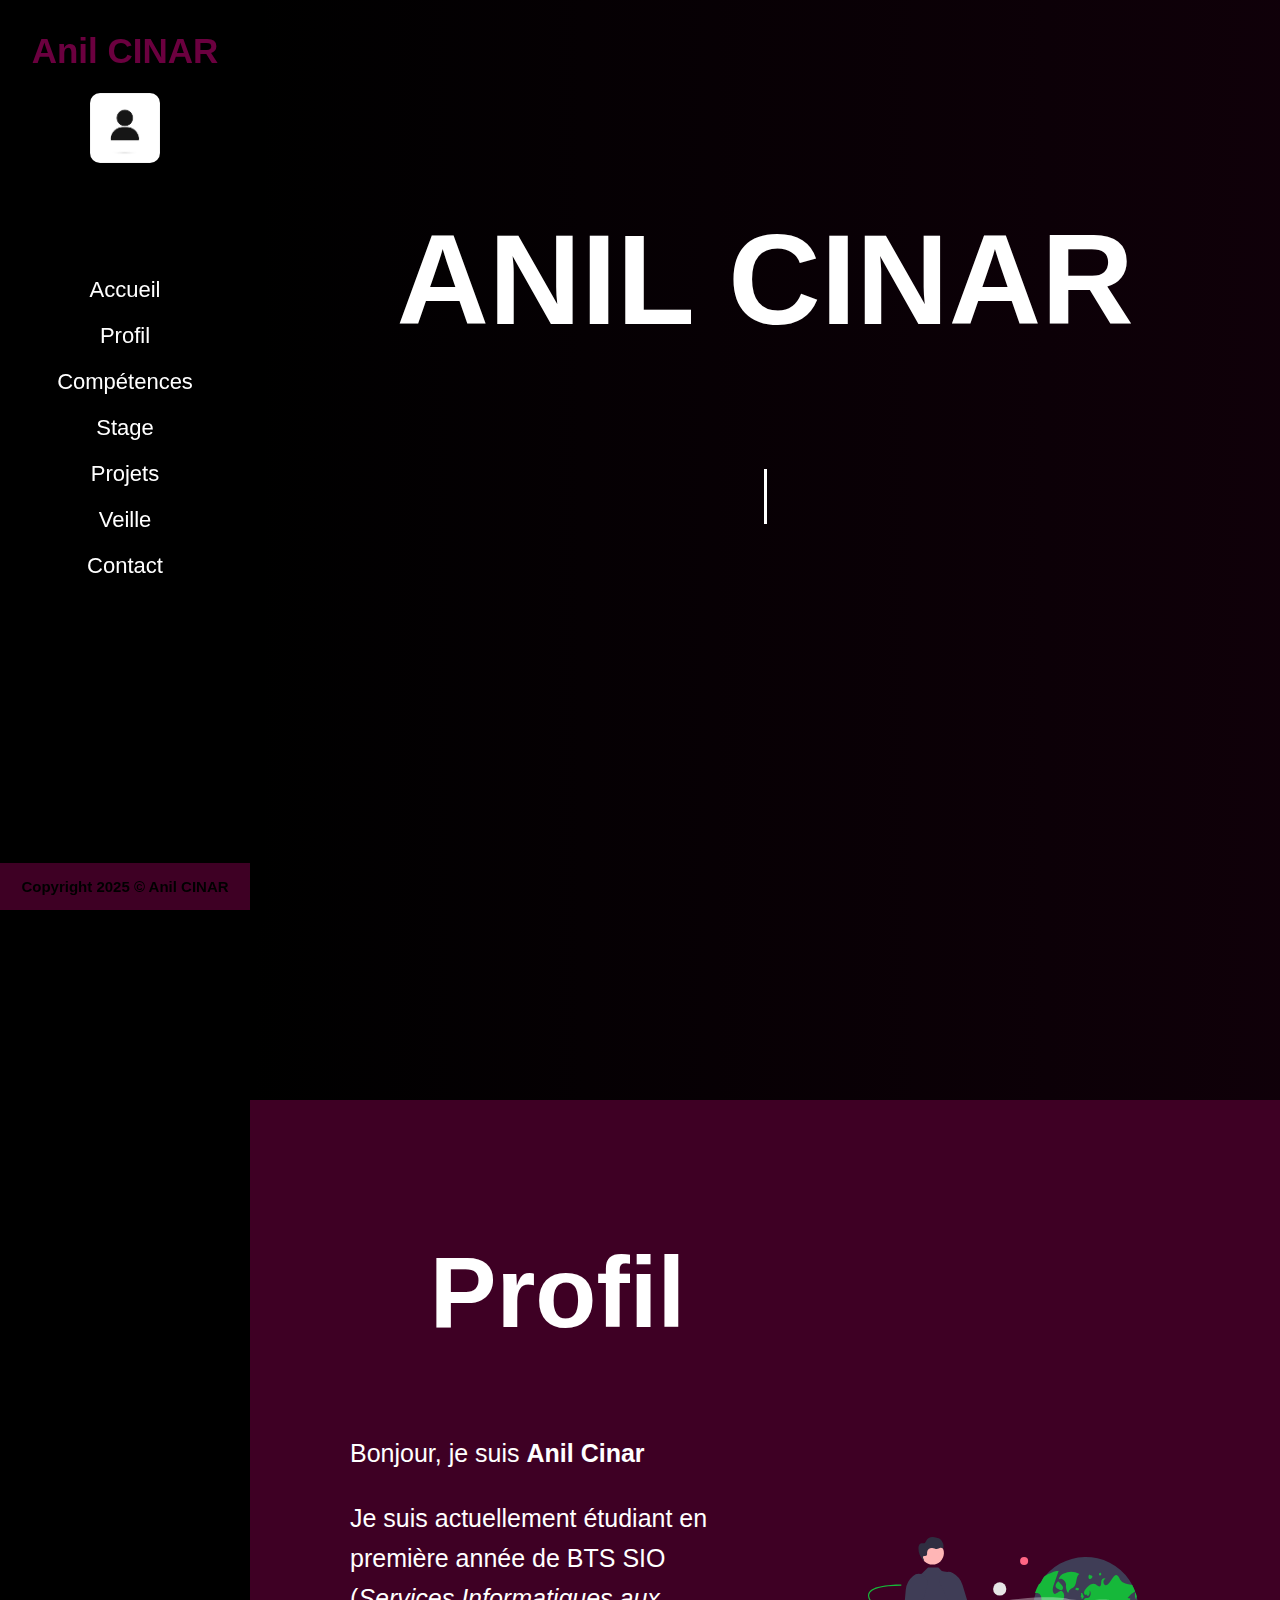
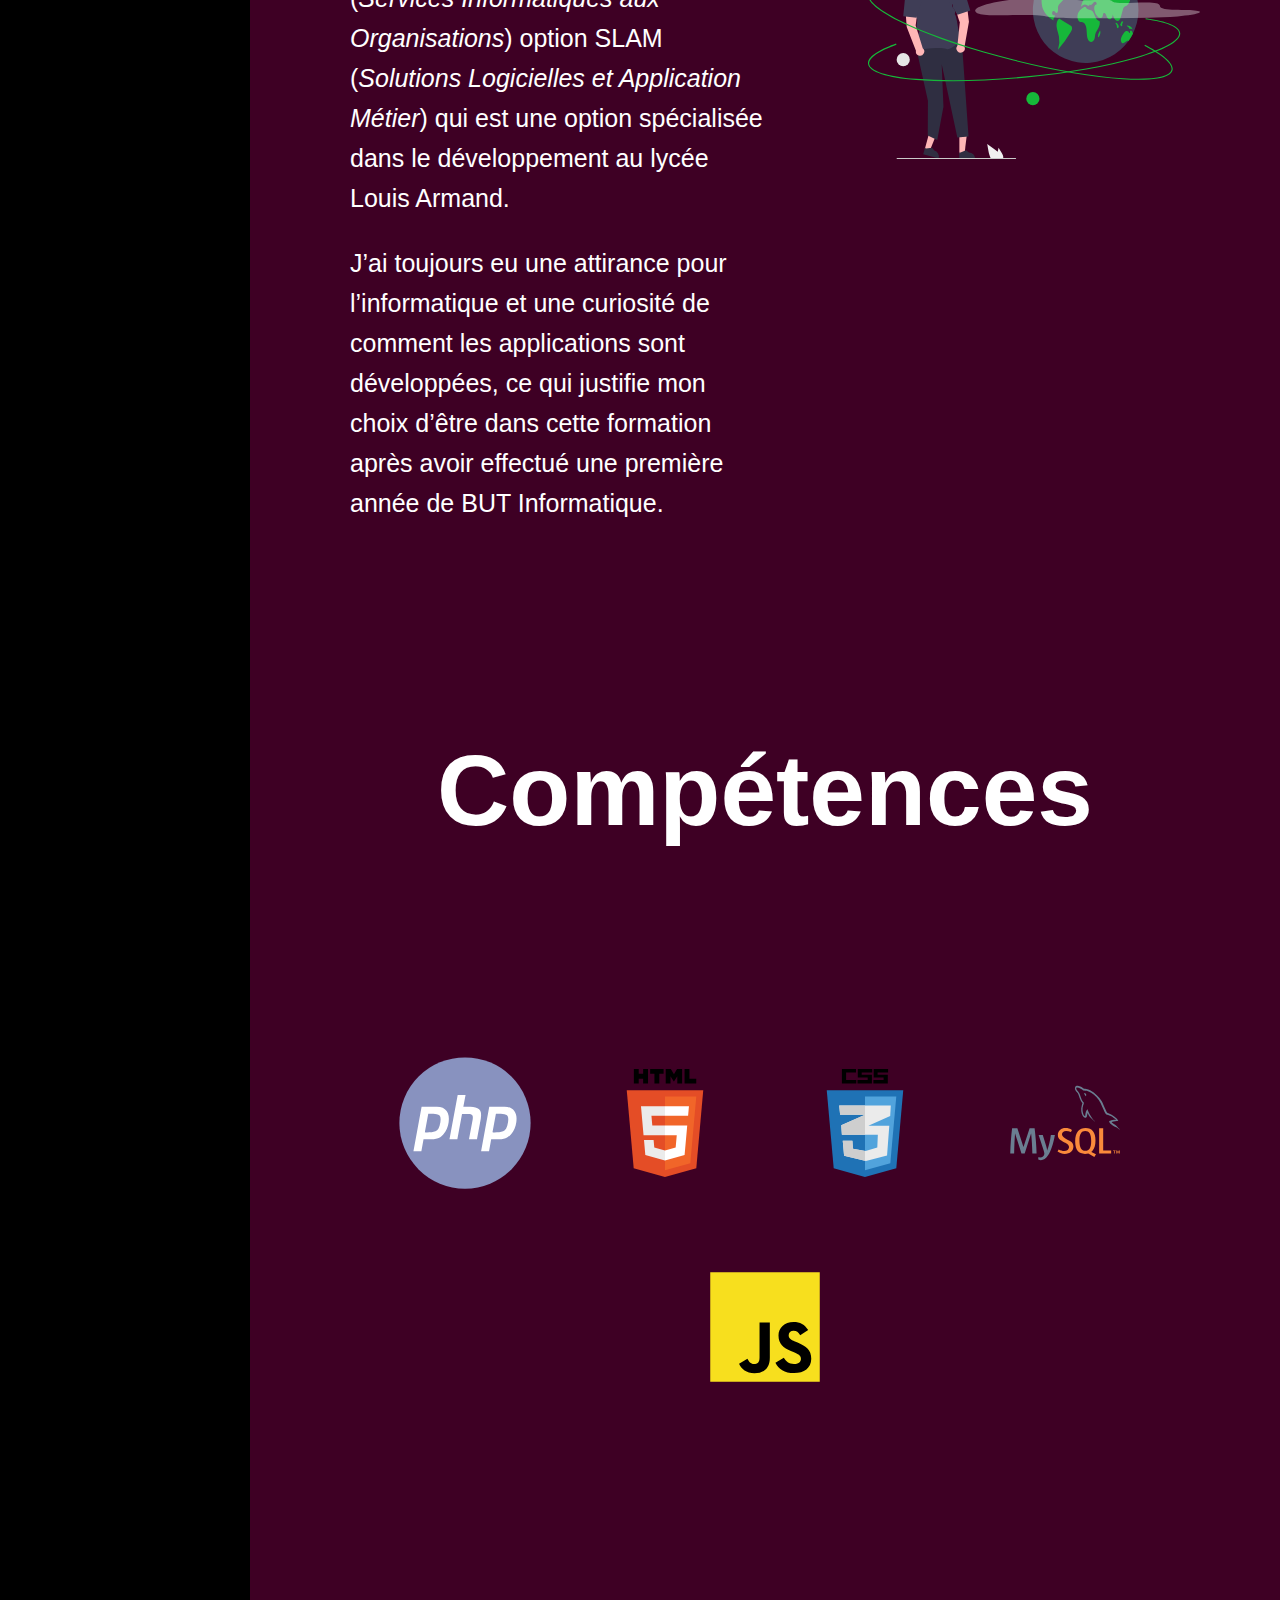
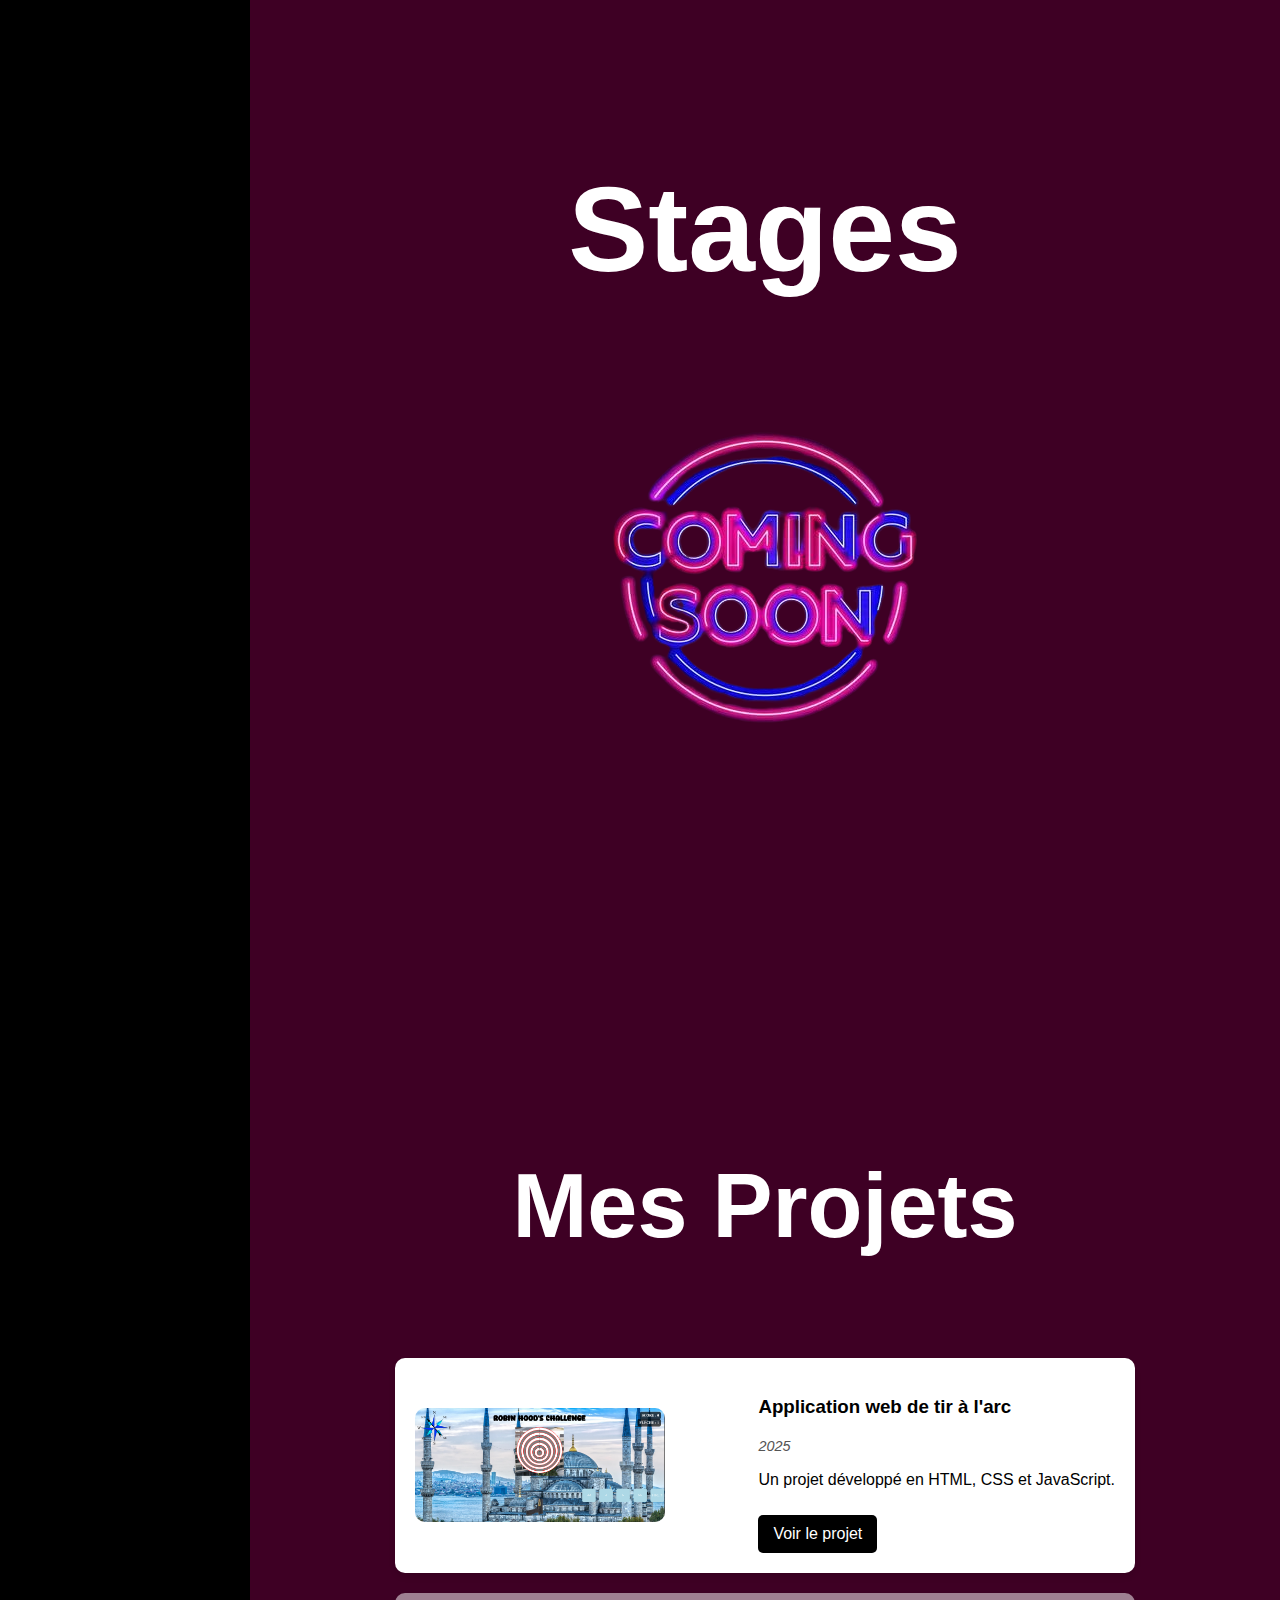
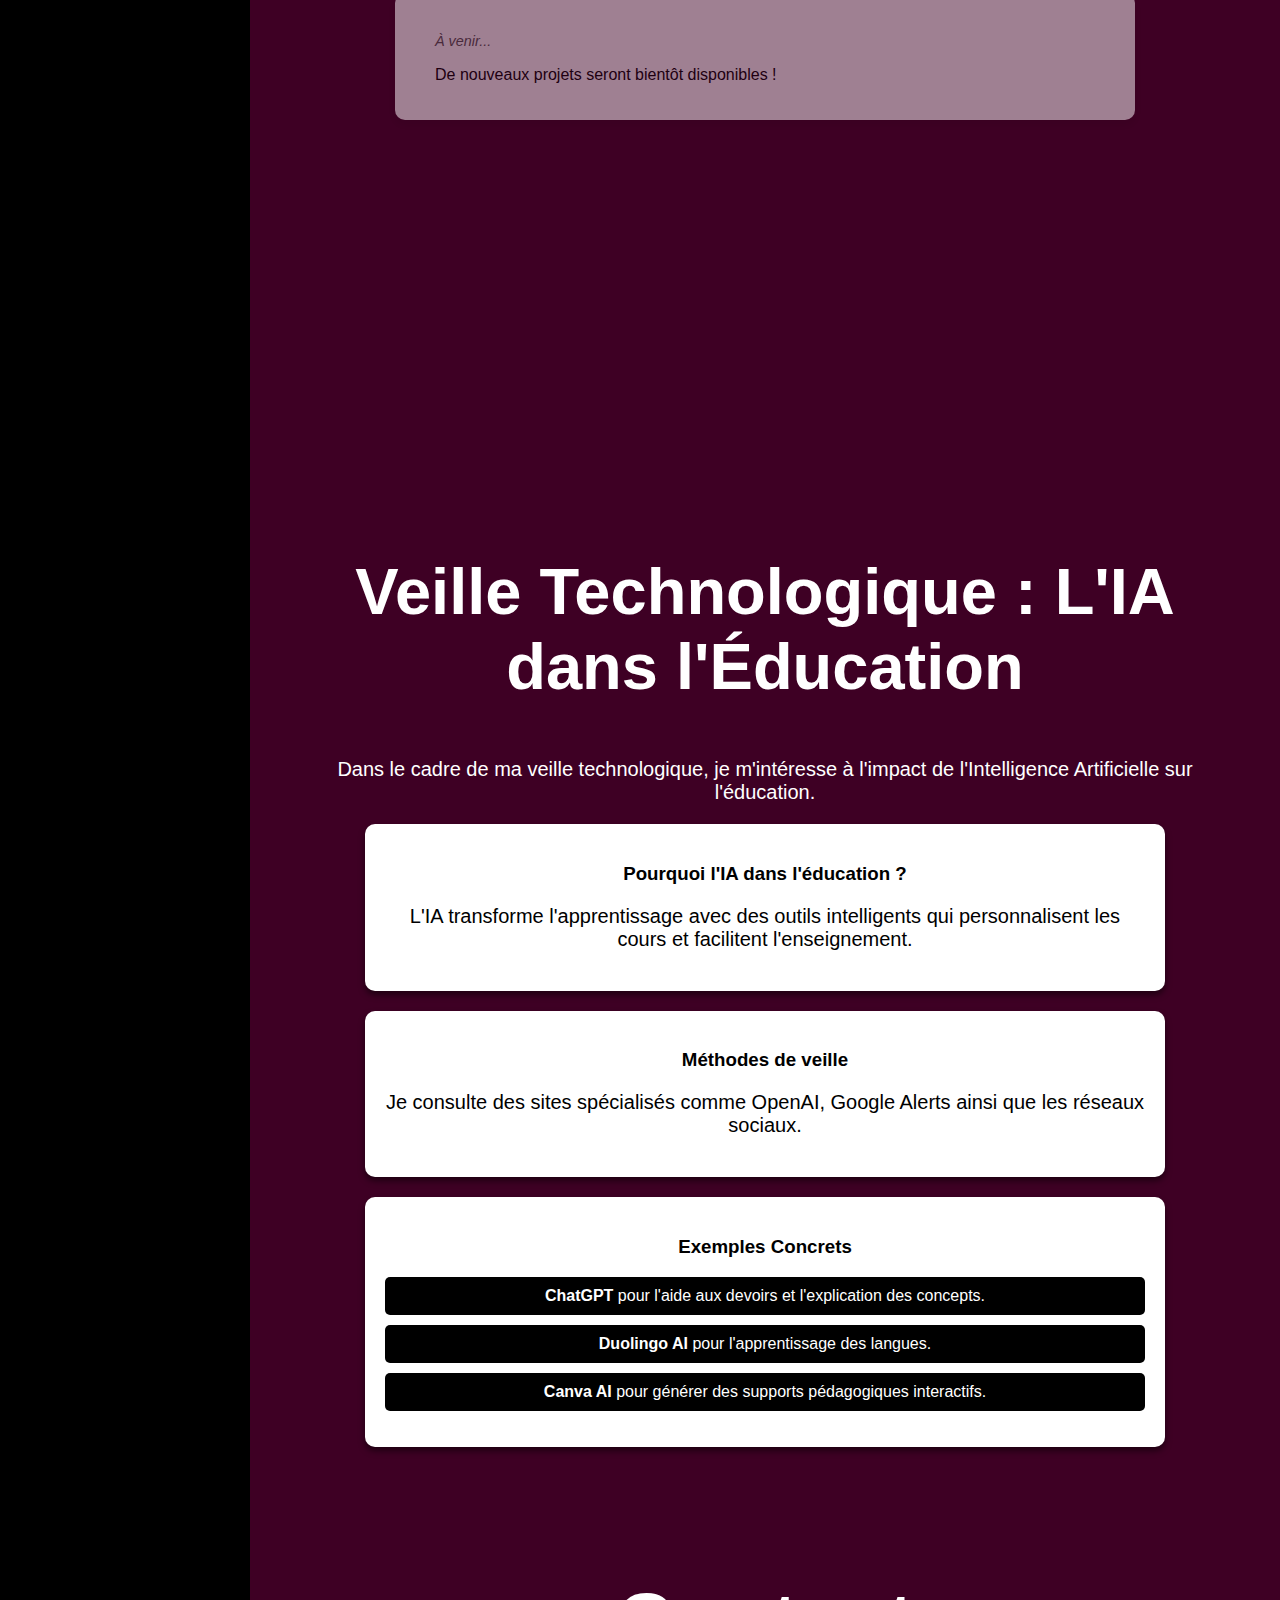
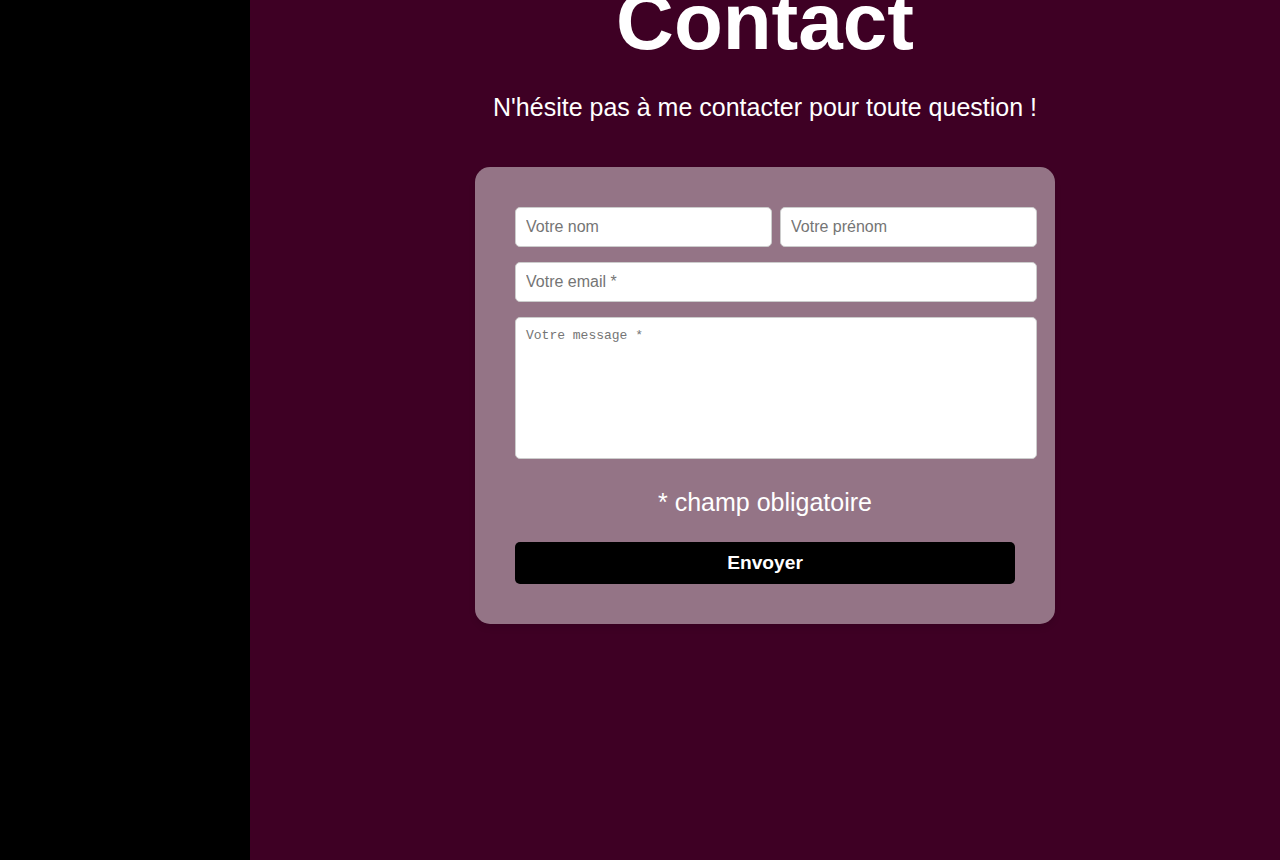
==== commit 74f49b04: "Add files via upload" ====
--- a/index.html
+++ b/index.html
@@ -4,16 +4,15 @@
     <meta charset="UTF-8">
     <meta name="viewport" content="width=device-width, initial-scale=1.0">
     <title>Portfolio - Anil C.</title>
-    <link rel="stylesheet" href="portfolio.css">
-    <script src="Menu.js"></script>
+    <link rel="stylesheet" href="CSS/portfolio.css">
+    <script src="JavaScript/Menu.js"></script>
 </head>
 <body>
-    
+
     <header>
-        
-        <h1 class="logo"> <a href="index.html">Anil CINAR</a></h1>
+        <h1 class="logo"><a href="index.html">Anil CINAR</a></h1>
         <nav class="navbar">
-            <img src="tete.jpg" class="tete-logo" alt="Illustration de profil">
+            <img src="img/tete.jpg" class="tete-logo" alt="Illustration de profil">
             <ul>
                 <li><a href="index.html">Accueil</a></li>
                 <li><a href="#profil">Profil</a></li>
@@ -25,130 +24,143 @@
             </ul>
         </nav>
         <footer class="sidebar-footer">
-            <p> Copyright 2025 &copy; Anil CINAR</p>
+            <p>Copyright 2025 &copy; Anil CINAR</p>
         </footer>
     </header>
 
     <main>
         <section class="hero">
             <h2>ANIL CINAR</h2>
-            <p class="typing-container"></p> 
+            <p class="typing-container"></p>
         </section>
-   <!-- Section Profil -->
-    <section id="profil" class="profil-section">
-        <div class="profil-text">
-            <h2>Profil</h2>
-            <p>Bonjour, je suis <strong>Anil Cinar</strong></p>
-            <p>Je suis actuellement étudiant en première année de BTS SIO (<em>Services Informatiques aux Organisations</em>) option SLAM (<em>Solutions Logicielles et Application Métier</em>) qui est une option spécialisée dans le développement au lycée Louis Armand.</p>
-            <p>J’ai toujours eu une attirance pour l’informatique et une curiosité de comment les applications sont développées, ce qui justifie mon choix d’être dans cette formation après avoir effectué une première année de BUT Informatique.</p>
-        </div>
-        <div class="profil-image">
-            <img src="imgprofil.svg" alt="Illustration de profil">
-        </div>
-    </section>
-    <!-- Section Compétences -->
-    <section id="competences" class="competences-section">
-        <h2>Compétences</h2>
-        <div class="competences-container">
-            <div class="competence">
-                <img src="logophp.svg" alt="PHP">
+
+        <!-- Section Profil -->
+        <section id="profil" class="profil-section">
+            <div class="profil-text">
+                <h2>Profil</h2>
+                <p>Bonjour, je suis <strong>Anil Cinar</strong></p>
+                <p>
+                    Je suis actuellement étudiant en première année de BTS SIO (<em>Services Informatiques aux Organisations</em>) 
+                    option SLAM (<em>Solutions Logicielles et Application Métier</em>) qui est une option spécialisée dans le développement 
+                    au lycée Louis Armand.
+                </p>
+                <p>
+                    J’ai toujours eu une attirance pour l’informatique et une curiosité de comment les applications sont développées, 
+                    ce qui justifie mon choix d’être dans cette formation après avoir effectué une première année de BUT Informatique.
+                </p>
             </div>
-            <div class="competence">
-                <img src="logohtml.svg" alt="HTML">
+            <div class="profil-image">
+                <img src="img/imgprofil.svg" alt="Illustration de profil">
             </div>
-            <div class="competence">
-                <img src="logocss.svg" alt="CSS">
+        </section>
+
+        <!-- Section Compétences -->
+        <section id="competences" class="competences-section">
+            <h2>Compétences</h2>
+            <div class="competences-container">
+                <div class="competence">
+                    <img src="img/logophp.svg" alt="PHP">
+                </div>
+                <div class="competence">
+                    <img src="img/logohtml.svg" alt="HTML">
+                </div>
+                <div class="competence">
+                    <img src="img/logocss.svg" alt="CSS">
+                </div>
+                <div class="competence">
+                    <img src="img/logosql.svg" alt="MySQL">
+                </div>
+                <div class="competence">
+                    <img src="img/logojs.svg" alt="JavaScript">
+                </div>
             </div>
-            <div class="competence">
-                <img src="logosql.svg" alt="MySQL">
+        </section>
+
+        <!-- Section Stages -->
+        <section id="stage" class="stage-section">
+            <h2>Stages</h2>
+            <img src="img/stage.png" alt="ComingSoon">
+        </section>
+
+        <!-- Section Projets -->
+        <section id="projets" class="projets-section">
+            <h2>Mes Projets</h2>
+            <div class="timeline">
+                <!-- Projet existant -->
+                <div class="projet-card">
+                    <img src="img/projet1.1.PNG" alt="Aperçu du projet">
+                    <div class="projet-info">
+                        <h3>Application web de tir à l'arc</h3>
+                        <span class="date">2025</span>
+                        <p>Un projet développé en HTML, CSS et JavaScript.</p>
+                        <a href="projet1.html" class="btn">Voir le projet</a>
+                    </div>
+                </div>
+
+                <!-- Projet futur -->
+                <div class="projet-card futur">
+                    <div class="projet-info">
+                        <h3></h3>
+                        <span class="date">À venir...</span>
+                        <p>De nouveaux projets seront bientôt disponibles !</p>
+                    </div>
+                </div>
             </div>
-            <div class="competence">
-                <img src="logojs.svg" alt="JavaScript">
+        </section>
+
+        <!-- Section Veille -->
+        <section id="veille" class="veille-section">
+            <h2>Veille Technologique : L'IA dans l'Éducation</h2>
+            <p>Dans le cadre de ma veille technologique, je m'intéresse à l'impact de l'Intelligence Artificielle sur l'éducation.</p>
+
+            <div class="veille-container">
+                <div class="veille-content">
+                    <h3>Pourquoi l'IA dans l'éducation ?</h3>
+                    <p>L'IA transforme l'apprentissage avec des outils intelligents qui personnalisent les cours et facilitent l'enseignement.</p>
+                </div>
+
+                <div class="veille-content">
+                    <h3>Méthodes de veille</h3>
+                    <p>Je consulte des sites spécialisés comme OpenAI, Google Alerts ainsi que les réseaux sociaux.</p>
+                </div>
+
+                <div class="veille-content">
+                    <h3>Exemples Concrets</h3>
+                    <ul>
+                        <li><strong>ChatGPT</strong> pour l'aide aux devoirs et l'explication des concepts.</li>
+                        <li><strong>Duolingo AI</strong> pour l'apprentissage des langues.</li>
+                        <li><strong>Canva AI</strong> pour générer des supports pédagogiques interactifs.</li>
+                    </ul>
+                </div>
             </div>
-        </div>
-    </section>
-<!-- Section Stages -->
-<section id="stage" class="stage-section">
-    <h2>Stages</h2>
-    <img src="stage.png" alt="ComingSoon">
-</section>
-<!-- Section Projets -->
-<section id="projets" class="projets-section">
-    <h2>Mes Projets</h2>
-    <div class="timeline">
-        <!-- Projet existant -->
-        <div class="projet-card">
-            <img src="projet1.1.PNG" alt="Aperçu du projet">
-            <div class="projet-info">
-                <h3>Application web de tir à l'arc</h3>
-                <span class="date">2025</span>
-                <p>Un projet développé en HTML, CSS et JavaScript.</p>
-                <a href="projet1.html" class="btn">Voir le projet</a>
+        </section>
+
+        <!-- Section Contact -->
+        <section id="contact" class="contact-section">
+            <h2>Contact</h2>
+            <p>N'hésite pas à me contacter pour toute question !</p>
+            <div class="contact-container">
+                <form action="#" method="POST">
+                    <div class="form-row">
+                        <div class="form-group">
+                            <input type="text" id="nom" name="nom" placeholder="Votre nom">
+                        </div>
+                        <div class="form-group">
+                            <input type="text" id="prenom" name="prenom" placeholder="Votre prénom">
+                        </div>
+                    </div>
+                    <div class="form-group">
+                        <input type="email" id="email" name="email" placeholder="Votre email *" required>
+                    </div>
+                    <div class="form-group">
+                        <textarea id="message" name="message" placeholder="Votre message *" required></textarea>
+                    </div>
+                    <p>* champ obligatoire</p>
+                    <button type="submit">Envoyer</button>
+                </form>
             </div>
-        </div>
+        </section>
+    </main>
 
-        <!-- Projet futur -->
-        <div class="projet-card futur">
-            <div class="projet-info">
-                <h3></h3>
-                <span class="date">À venir...</span>
-                <p>De nouveaux projets seront bientôt disponibles !</p>
-            </div>
-        </div>
-    </div>
-</section>
-   <!-- Section Veille -->
-   <section id="veille" class="veille-section">
-    <h2>Veille Technologique : L'IA dans l'Éducation</h2>
-    <p>Dans le cadre de ma veille technologique, je m'intéresse à l'impact de l'Intelligence Artificielle sur l'éducation.</p>
-
-    <div class="veille-container">
-        <div class="veille-content">
-            <h3>📌 Pourquoi l'IA dans l'éducation ?</h3>
-            <p>L'IA transforme l'apprentissage avec des outils intelligents qui personnalisent les cours et facilitent l'enseignement.</p>
-        </div>
-
-        <div class="veille-content">
-            <h3>🔎 Méthodes de veille</h3>
-            <p>Je consulte des sites spécialisés comme OpenAI, Google Alerts ainsi que les réseaux sociaux.</p>
-        </div>
-
-        <div class="veille-content">
-            <h3>📊 Exemples Concrets</h3>
-            <ul>
-                <li>💡 <strong>ChatGPT</strong> pour l'aide aux devoirs et l'explication des concepts.</li>
-                <li>📚 <strong>Duolingo AI</strong> pour l'apprentissage des langues.</li>
-                <li>🎨 <strong>Canva AI</strong> pour générer des supports pédagogiques interactifs.</li>
-            </ul>
-        </div>
-    </div>
-</section>
-
-<!-- Section Contact -->
-<section id="contact" class="contact-section">
-    <h2>Contact</h2>
-    <p>N'hésite pas à me contacter pour toute question !</p>
- <div class="contact-container">
-    <form action="#" method="POST">
-        <div class="form-row">
-            <div class="form-group">
-                <input type="text" id="nom" name="nom" placeholder="Votre nom">
-            </div>
-            <div class="form-group">
-                <input type="text" id="prenom" name="prenom" placeholder="Votre prénom">
-            </div>
-        </div>
-            <div class="form-group">
-                <input type="email" id="email" name="email" placeholder="Votre email *" required>
-            </div>
-            <div class="form-group">
-                <textarea id="message" name="message" placeholder="Votre message *" required></textarea>
-            </div>
-            <p>* champ obligatoire</p>
-            <button type="submit">Envoyer</button>
-        </form>
-    </div>
-</section>
- </main>
 </body>
-</html>+</html>
--- a/CSS/portfolio.css
+++ b/CSS/portfolio.css
@@ -0,0 +1,559 @@
+body {
+    font-family: Arial, sans-serif;
+    margin: 0;
+    padding: 0;
+    text-align: center;
+    background-color: black;
+}
+
+header {
+    position: fixed;
+    left: 0;
+    top: 0;
+    width: 250px;
+    height: 100vh;
+    box-shadow: 0px 4px 10px rgba(0, 0, 0, 5); /* Effet d'ombre */
+    padding: 10px 0;
+}
+
+main {
+    margin-left: 250px;
+}
+
+/* Style du logo */
+header .logo a {
+    font-size: 35px;
+    font-weight: bold;
+    color: rgba(255, 0, 149, 0.418); /* Couleur de base */
+    text-decoration: none;
+    font-family: 'Poppins', sans-serif;
+    display: inline-block;
+    position: relative;
+    animation: bounceIn 2s ease-out infinite; /* Apparition avec rebond */
+    transition: color 0.3s ease-in-out;
+}
+
+/* Animation d'apparition avec effet rebond */
+@keyframes bounceIn {
+    0% {
+        opacity: 0;
+        transform: translateY(-20px);
+    }
+    50% {
+        opacity: 2;
+        transform: translateY(5px);
+    }
+    100% {
+        transform: translateY(0);
+    }
+}
+
+/* Effet au survol */
+header .logo a:hover {
+    color: white; /* Changement de couleur */
+}
+
+/* Ajout d’un soulignement animé */
+header .logo a::after {
+    content: "";
+    position: absolute;
+    left: 0;
+    bottom: -5px;
+    width: 100%;
+    height: 3px;
+    background: white;
+    transform: scaleX(0);
+    transform-origin: right;
+    transition: transform 0.3s ease-in-out;
+}
+
+header .logo a:hover::after {
+    transform: scaleX(1);
+    transform-origin: left;
+}
+
+.tete-logo {
+    width: 70px;  /* Taille de l'image */
+    height: auto;  /* Ajuste la hauteur proportionnellement */
+    margin-bottom: 100px; /* Espacement avec le menu */
+    border-radius: 10px;
+}
+
+nav ul {
+    list-style: none;
+    padding: 0;
+    margin: 0;
+    text-align: center;
+    display: flex;
+    flex-direction: column; /* Aligne les liens verticalement */
+}
+
+nav ul li {
+    display: block; /* Met chaque élément sur une nouvelle ligne */
+    margin: 0;
+}
+
+nav ul li a {
+    color: white;
+    text-decoration: none;
+    font-size: 22px;
+    display: block; /* S'assure que chaque lien prend toute la largeur */
+    padding: 10px 0; /* Ajoute un peu d'espace autour des liens */
+}
+
+nav ul li a:hover {
+    color: white;
+    transform: scale(1);
+    background-color: grey;
+    padding: 5px;
+    border-radius: 5px;
+}
+
+.sidebar-footer {
+    width: 100%;
+    text-align: center;
+    background-color: rgba(255, 0, 149, 0.242);
+    font-size: 15px;
+    font-weight: bold;
+    position: absolute;
+    bottom: 10px;
+}
+
+@keyframes animatedBackground {
+    0% {
+        background-position: 0% 50%;
+    }
+    50% {
+        background-position: 100% 50%;
+    }
+    100% {
+        background-position: 0% 50%;
+    }
+}
+
+.hero {
+    height: 100vh;
+    text-align: center;
+    padding: 100px 20px;
+    color: white;
+    font-size: 2em;
+    font-weight: bold;
+    background: linear-gradient(270deg, rgba(255, 0, 149, 0.242), black);
+    background-size: 400% 400%;
+    animation: animatedBackground 10s infinite ease-in-out;
+}
+
+.hero h2 {
+    font-size: 4em;
+    text-transform: uppercase;
+}
+
+.hero p {
+    font-size: 1.5em;
+    margin-top: 10px;
+}
+
+.typing-container {
+    display: inline-block;
+    font-size: 2em;
+    font-weight: bold;
+    border-right: 3px solid white; /* Curseur d'écriture */
+    white-space: nowrap;
+    overflow: hidden;
+    width: 0;
+    animation: typing 3s steps(20, end) infinite alternate, blinkCursor 0.7s infinite;
+}
+
+@keyframes typing {
+    from { width: 0; }
+    to { width: 100%; }
+}
+
+@keyframes blinkCursor {
+    50% { border-color: transparent; }
+}
+
+/* ----------------------- PROFIL ----------------------*/
+.profil-section {
+    height: 100vh;
+    display: flex;
+    justify-content: space-between;
+    align-items: center;
+    padding: 100px;
+    background-color: rgba(255, 0, 149, 0.242);
+}
+
+.profil-text {
+    width: 50%;
+    text-align: left;
+    font-size: 25px;
+    color: white;
+}
+
+.profil-text h2 {
+    text-align: center;
+    font-size: 100px;
+    font-weight: bold;
+}
+
+.profil-text p {
+    line-height: 1.6;
+}
+
+.profil-image {
+    width: 40%;
+    text-align: center;
+}
+
+.profil-image img {
+    max-width: 100%;
+    height: auto;
+    border-radius: 10px;
+    padding: 20px;
+}
+
+html {
+    scroll-behavior: smooth;
+}
+
+/* ----------------------- COMPETENCES ----------------------*/
+.competences-section {
+    height: 100vh;
+    padding: 50px;
+    background-color: rgba(255, 0, 149, 0.242);
+}
+
+.competences-section h2 {
+    color: white; 
+    font-size: 100px;
+    font-weight: bold;
+    margin-bottom: 200px;
+}
+
+.competences-container {
+    display: flex;
+    justify-content: center;
+    gap: 50px;
+    flex-wrap: wrap;
+}
+
+.competence {
+    max-width: 300px;
+}
+
+.competence img {
+    width: 150px;
+    height: 150px;
+    object-fit: cover;
+}
+
+/* ----------------------- STAGES ----------------------*/
+.stage-section {
+    height: 100vh;
+    padding: 60px; /* Ajustement du padding */
+    background-color:rgba(255, 0, 149, 0.242);
+    font-size: 80px;
+    color: white;
+}
+
+.stage-section h2 {
+    font-weight: bold;
+    margin-bottom: 80px;
+}
+
+/* ----------------------- PROJETS ----------------------*/
+.projets-section {
+    height: 100vh;
+    text-align: center;
+    padding: 60px;
+    background-color: rgba(255, 0, 149, 0.242);
+}
+
+.projets-section h2{
+    margin-bottom: 100px;
+    color: white;
+    font-size: 90px;
+}
+
+/* Timeline */
+.timeline {
+    display: flex;
+    flex-direction: column;
+    align-items: center;
+    gap: 20px;
+}
+
+/* Carte projet */
+.projet-card {
+    display: flex;
+    align-items: center;
+    justify-content: space-between;
+    background: white;
+    padding: 20px;
+    border-radius: 10px;
+    box-shadow: 0px 4px 6px rgba(0, 0, 0, 0.1);
+    max-width: 700px;
+    width: 90%;
+    transition: transform 0.3s ease-in-out, box-shadow 0.3s ease-in-out;
+}
+
+/* Effet au survol */
+.projet-card:hover {
+    transform: scale(1.05);
+    box-shadow: 0px 6px 10px rgba(0, 0, 0, 0.2);
+}
+
+/* Image du projet */
+.projet-card img {
+    width: 250px;
+    height: auto;
+    border-radius: 10px;
+}
+
+/* Infos du projet */
+.projet-info {
+    text-align: left;
+    margin-left: 20px;
+}
+
+/* Date du projet */
+.date {
+    font-size: 0.9em;
+    color: #555;
+    font-style: italic;
+}
+
+/* Bouton */
+.btn {
+    display: inline-block;
+    padding: 10px 15px;
+    background-color: black;
+    color: white;
+    text-decoration: none;
+    border-radius: 5px;
+    margin-top: 10px;
+}
+
+/* Effet bouton au survol */
+.btn:hover {
+    background-color: rgba(255, 0, 149, 0.242);
+}
+
+.projet-card.futur {
+    opacity: 0.5;
+}
+
+/* ----------------------- PROJET PAGE ----------------------*/
+.projet-section {
+    padding: 80px 10%;
+    background-color: rgba(255, 0, 149, 0.242);
+    text-align: center;
+    color: white;
+}
+
+.projet-section h2 {
+    font-size: 80px;
+}
+
+.projet-container {
+    display: flex;
+    align-items: center;
+    justify-content: space-between;
+    max-width: 1100px;
+    margin: auto;
+    gap: 40px;
+}
+
+.projet-description {
+    flex: 1;
+    text-align: left;
+}
+
+.projet-description img {
+    width: 700px;
+    align-items: center;
+    border-radius: 10px;
+}
+
+.projet-description h3 {
+    background-color: black;
+    border-radius: 10px;
+    width: 50%;
+    margin-top: 20px;
+    font-size: 1.7em; /* Légèrement plus grand */
+    color: rgba(0, 166, 255, 0.712);
+    position: relative;
+    padding-left: 30px; /* Décale le texte vers la droite */
+}
+
+/* Ajoute une barre décorative à gauche des titres h3 */
+.projet-description h3::before {
+    content: "";
+    position: absolute;
+    left: 0;
+    top: 50%;
+    transform: translateY(-50%);
+    width: 6px; /* Épaisseur de la barre */
+    height: 60%;
+    background-color: rgb(0, 166, 255); /* Couleur du soulignement */
+    border-radius: 3px; /* Arrondi léger */
+}
+
+.projet-description ul {
+    list-style: none;
+    padding-left: 0;
+}
+
+.projet-description ul li {
+    padding-left: 30px;
+    margin-bottom: 10px;
+    font-size: 1.1em;
+    color: white;
+}
+
+/* ----------------------- VEILLE ----------------------*/
+.veille-section {
+    height: 100vh;
+    background-color: rgba(255, 0, 149, 0.242);
+    padding: 60px;
+    text-align: center;
+}
+
+.veille-section h2 { 
+    color: white;
+    font-size: 65px;
+}
+
+.veille-section p { 
+    font-size: 20px;
+    color: white;
+}
+
+.veille-content p { 
+    color: black;
+}
+
+.veille-container {
+    display: flex;
+    flex-direction: column;
+    gap: 20px;
+    max-width: 800px;
+    margin: auto;
+}
+
+.veille-content {
+    background: white;
+    padding: 20px;
+    border-radius: 10px;
+    box-shadow: 0px 4px 6px rgba(0, 0, 0, 0.5);
+    transition: transform 0.3s ease-in-out;
+}
+
+.veille-content:hover {
+    transform: scale(1.05);
+}
+
+/* Liste stylée */
+.veille-content ul {
+    list-style: none;
+    padding: 0;
+}
+
+.veille-content ul li {
+    background: black;
+    color: white;
+    padding: 10px;
+    border-radius: 5px;
+    margin-bottom: 10px;
+}
+
+/* ----------------------- CONTACT ----------------------*/
+.contact-section {
+    height: 100vh;
+    padding: 50px 150px; /* Ajustement du padding */
+    background-color:rgba(255, 0, 149, 0.242);
+    color: white;
+}
+
+.contact-section p {
+    font-size: 25px;
+}
+
+.contact-section h2 {
+    font-size: 80px;
+    font-weight: bold;
+    margin-bottom: 10px;
+}
+
+.contact-container {
+    display: flex;
+    flex-direction: column; /* Met le texte au-dessus du formulaire */
+    align-items: center;
+    max-width: 900px;
+    margin: auto;
+    padding: 20px;
+}
+
+.contact-info {
+    max-width: 100%;
+    margin-bottom: 20px; /* Espace entre le texte et le formulaire */
+    text-align: center;
+}
+
+form {
+    max-width: 500px;
+    width: 100%;
+    background: rgba(245, 245, 245, 0.473);
+    padding: 40px;
+    border-radius: 15px;
+    box-shadow: 0px 4px 6px rgba(0, 0, 0, 0.1);
+}
+
+.form-group {
+    margin-bottom: 15px;
+    text-align: left;
+}
+
+label {
+    font-weight: bold;
+    display: block;
+    margin-bottom: 5px;
+}
+
+input, textarea {
+    width: 100%;
+    padding: 10px;
+    border: 1px solid #ccc;
+    border-radius: 5px;
+    font-size: 1em;
+}
+
+textarea {
+    height: 120px;
+    resize: none;
+}
+
+button {
+    width: 100%;
+    padding: 10px;
+    background-color: black;
+    border: none;
+    color: white;
+    font-size: 1.2em;
+    font-weight: bold;
+    border-radius: 5px;
+    cursor: pointer;
+}
+
+button:hover {
+    background-color: rgba(255, 0, 149, 0.242);
+}
+
+.form-row {
+    display: flex;
+    gap: 30px; /* Espacement entre les champs */
+}
+
+.form-row .form-group {
+    flex: 1; /* Permet aux deux champs de prendre la moitié de l'espace */
+}